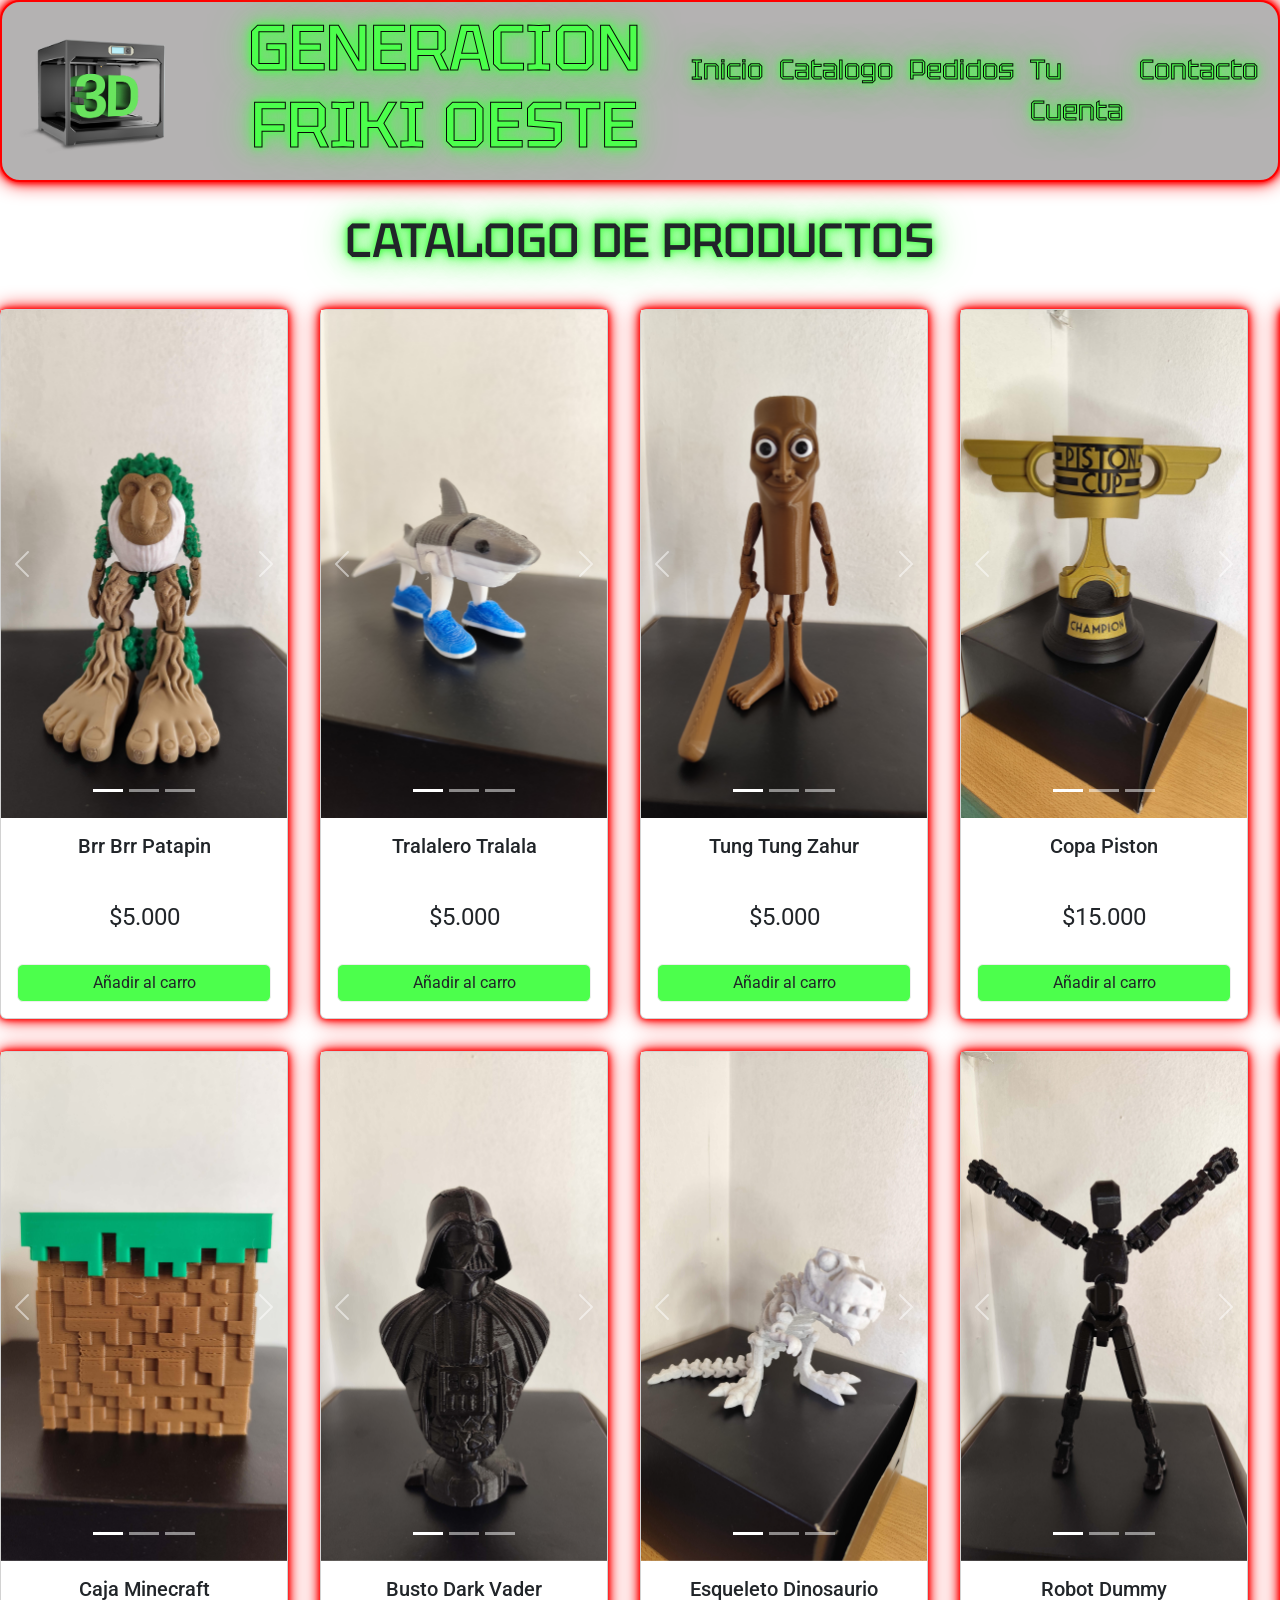
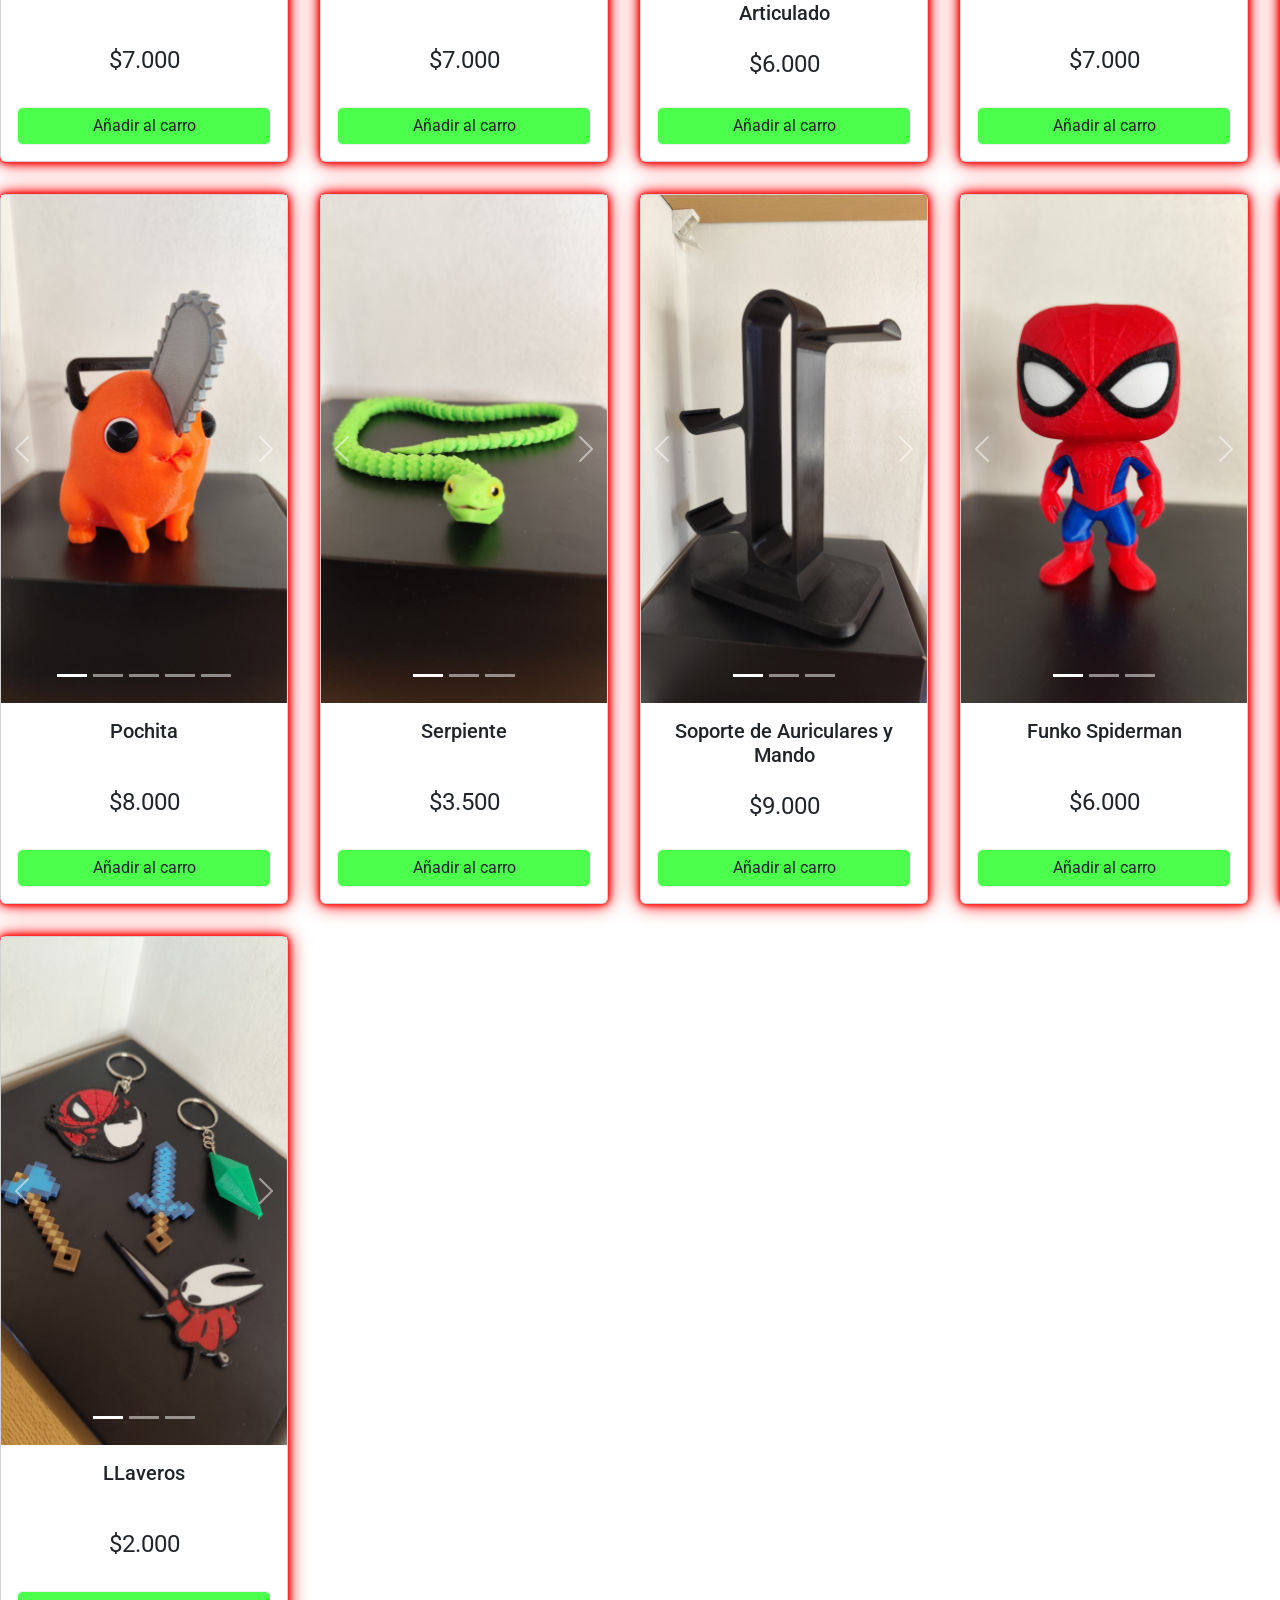
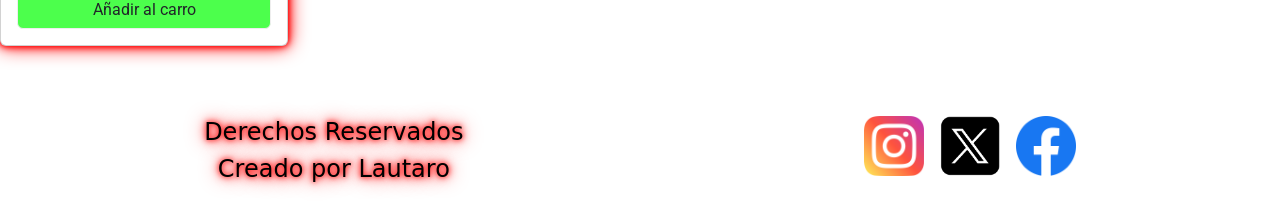
==== pages/catalogo.html @ 93814ff9 "first commit" ====
<!DOCTYPE html>
<html lang="es-ar">

<head>
    <meta charset="UTF-8">
    <meta name="viewport" content="width=device-width, initial-scale=1.0">
    <title>Generacion Friki Oeste - Catalogo</title>
    <link href="https://cdn.jsdelivr.net/npm/bootstrap@5.3.8/dist/css/bootstrap.min.css" rel="stylesheet"
        integrity="sha384-sRIl4kxILFvY47J16cr9ZwB07vP4J8+LH7qKQnuqkuIAvNWLzeN8tE5YBujZqJLB" crossorigin="anonymous">
    <link rel="stylesheet" href="../styles/styles.css">
    <link rel="shortcut icon" href="../assets/imagenes/impresion 3D.png" type="image/x-icon">
<!-- SEO -->
<meta name="description" content="Explorá nuestro catálogo de impresiones 3D. Descubrí productos únicos, diseños personalizados y comprá online con envío rápido.">
<meta name="keywords" content="catálogo impresión 3D, productos 3D en venta, comprar impresiones 3D, tienda impresión 3D, Modelos 3D disponibles">
<meta name="owner" content="Lautaro Vera">
<meta name="author" content="Lautaro Vera">

<!-- OPEN GRAPH -->
<meta property="og:tittle" content="Generacion Friki Oeste - Catalogo">
<meta property="og:url" content="https://lautaroa7x.github.io/Impresiones-3D/">
<meta property="og:image" content="https://raw.githubusercontent.com/LautaroA7X/Impresiones-3D/refs/heads/main/assets/imagenes/impresion%203D.png">
<meta property="og:description" content="Explorá nuestro catálogo de impresiones 3D. Descubrí productos únicos, diseños personalizados y comprá online con envío rápido.">
</head>

<body>
    <header>
        <section>
            <nav class="navbar navbar-expand-lg navbar">
                <div class="container-fluid">
                    <a class="navbar-brand" href="../index.html">
                        <img src="../assets/imagenes/impresion 3D.png" alt="logo de pagina Generacion Friki Oeste" class="logo">
                    </a>
                    <h1>GENERACION FRIKI OESTE</h1>
                    <button class="navbar-toggler" type="button" data-bs-toggle="collapse" data-bs-target="#navbarNav"
                        aria-controls="navbarNav" aria-expanded="false" aria-label="Toggle navigation">
                        <span class="navbar-toggler-icon"></span>
                    </button>
                    <div class="collapse navbar-collapse" id="navbarNav">
                        <ul class="navbar-nav ms-auto">
                            <li class="nav-item">
                                <a class="nav-link" aria-current="page" href="../index.html">Inicio</a>
                            </li>
                            <li class="nav-item">
                                <a class="nav-link" href="../pages/catalogo.html">Catalogo</a>
                            </li>
                            <li class="nav-item">
                                <a class="nav-link" href="../pages/pedidos.html">Pedidos</a>
                            </li>
                            <li class="nav-item">
                                <a class="nav-link" href="../pages/tu_cuenta.html">Tu Cuenta</a>
                            </li>
                            <li class="nav-item">
                                <a class="nav-link" href="../pages/contacto.html">Contacto</a>
                            </li>
                        </ul>
                    </div>
                </div>
            </nav>
        </section>
    </header>

    <main>
        <h2 class="titulo-catalogo">CATALOGO DE PRODUCTOS</h2>
        <section class="catalogo-de-productos">

            <article>
                <div class="card" style="width: 18rem;">
                    <div id="producto-1" class="carousel slide">
                        <div class="carousel-indicators">
                            <button type="button" data-bs-target="#producto-1" data-bs-slide-to="0"
                            class="active" aria-current="true" aria-label="Slide 1"></button>
                            <button type="button" data-bs-target="#producto-1" data-bs-slide-to="1"
                            aria-label="Slide 2"></button>
                            <button type="button" data-bs-target="#producto-1" data-bs-slide-to="2"
                            aria-label="Slide 3"></button>
                        </div>
                        <div class="carousel-inner">
                            <div class="carousel-item active">
                                <img src="../assets/imagenes/Imagenes Catalogo/brr-brr-patapin-1.jpg" class="d-block w-100" alt="imagen de una impresion en 3D de brr brr patapin">
                            </div>
                            <div class="carousel-item">
                                <img src="../assets/imagenes/Imagenes Catalogo/brr-brr-patapin-2.jpg" class="d-block w-100" alt="imagen de una impresion en 3D de brr brr patapin">
                            </div>
                            <div class="carousel-item">
                                <img src="../assets/imagenes/Imagenes Catalogo/brr-brr-patapin-3.jpg" class="d-block w-100" alt="imagen de una impresion en 3D de brr brr patapin">
                            </div>
                        </div>
                        <button class="carousel-control-prev" type="button" data-bs-target="#producto-1"
                        data-bs-slide="prev">
                        <span class="carousel-control-prev-icon" aria-hidden="true"></span>
                        <span class="visually-hidden">Previous</span>
                        </button>
                        <button class="carousel-control-next" type="button" data-bs-target="#producto-1"
                        data-bs-slide="next">
                        <span class="carousel-control-next-icon" aria-hidden="true"></span>
                        <span class="visually-hidden">Next</span>
                        </button>
                    </div>
                    <div class="card-body">
                    <h5 class="card-title">Brr Brr Patapin</h5>
                    <p class="card-text">$5.000</p>
                    <a href="#" class="btn">Añadir al carro</a>
                    </div>
                </div>
            </article>

            <article>
                <div class="card" style="width: 18rem;">
                    <div id="producto-2" class="carousel slide">
                        <div class="carousel-indicators">
                            <button type="button" data-bs-target="#producto-2" data-bs-slide-to="0"
                            class="active" aria-current="true" aria-label="Slide 1"></button>
                            <button type="button" data-bs-target="#producto-2" data-bs-slide-to="1"
                            aria-label="Slide 2"></button>
                            <button type="button" data-bs-target="#producto-2" data-bs-slide-to="2"
                            aria-label="Slide 3"></button>
                        </div>
                        <div class="carousel-inner">
                            <div class="carousel-item active">
                                <img src="../assets/imagenes/Imagenes Catalogo/tralalero-1.jpg" class="d-block w-100" alt="imagen de una impresion en 3D de tralalero tralala">
                            </div>
                            <div class="carousel-item">
                                <img src="../assets/imagenes/Imagenes Catalogo/tralalero-2.jpg" class="d-block w-100" alt="imagen de una impresion en 3D de tralalero tralala">
                            </div>
                            <div class="carousel-item">
                                <img src="../assets/imagenes/Imagenes Catalogo/tralalero-3.jpg" class="d-block w-100" alt="imagen de una impresion en 3D de tralalero tralala">
                            </div>
                        </div>
                        <button class="carousel-control-prev" type="button" data-bs-target="#producto-2"
                        data-bs-slide="prev">
                        <span class="carousel-control-prev-icon" aria-hidden="true"></span>
                        <span class="visually-hidden">Previous</span>
                    </button>
                    <button class="carousel-control-next" type="button" data-bs-target="#producto-2"
                    data-bs-slide="next">
                    <span class="carousel-control-next-icon" aria-hidden="true"></span>
                    <span class="visually-hidden">Next</span>
                </button>
            </div>
            <div class="card-body">
                <h5 class="card-title">Tralalero Tralala</h5>
                <p class="card-text">$5.000</p>
                <a href="#" class="btn">Añadir al carro</a>
                    </div>
                    </div>
            </article>

            <article>
                <div class="card" style="width: 18rem;">
                    <div id="producto-3" class="carousel slide">
                        <div class="carousel-indicators">
                            <button type="button" data-bs-target="#producto-3" data-bs-slide-to="0"
                            class="active" aria-current="true" aria-label="Slide 1"></button>
                            <button type="button" data-bs-target="#producto-3" data-bs-slide-to="1"
                            aria-label="Slide 2"></button>
                            <button type="button" data-bs-target="#producto-3" data-bs-slide-to="2"
                            aria-label="Slide 3"></button>
                        </div>
                        <div class="carousel-inner">
                            <div class="carousel-item active">
                                <img src="../assets/imagenes/Imagenes Catalogo/tung-tung-1.jpg" class="d-block w-100" alt="imagen de una impresion en 3D de Tung Tung Zahur">
                            </div>
                            <div class="carousel-item">
                                <img src="../assets/imagenes/Imagenes Catalogo/tung-tung-2.jpg" class="d-block w-100" alt="imagen de una impresion en 3D de Tung Tung Zahur">
                            </div>
                            <div class="carousel-item">
                                <img src="../assets/imagenes/Imagenes Catalogo/tung-tung-3.jpg" class="d-block w-100" alt="imagen de una impresion en 3D de Tung Tung Zahur">
                            </div>
                        </div>
                        <button class="carousel-control-prev" type="button" data-bs-target="#producto-3"
                            data-bs-slide="prev">
                            <span class="carousel-control-prev-icon" aria-hidden="true"></span>
                            <span class="visually-hidden">Previous</span>
                        </button>
                        <button class="carousel-control-next" type="button" data-bs-target="#producto-3"
                        data-bs-slide="next">
                            <span class="carousel-control-next-icon" aria-hidden="true"></span>
                            <span class="visually-hidden">Next</span>
                        </button>
                    </div>
                        <div class="card-body">
                        <h5 class="card-title">Tung Tung Zahur</h5>
                        <p class="card-text">$5.000</p>
                        <a href="#" class="btn">Añadir al carro</a>
                        </div>
                </div>
            </article>

            <article>
                <div class="card" style="width: 18rem;">
                    <div id="producto-4" class="carousel slide">
                        <div class="carousel-indicators">
                            <button type="button" data-bs-target="#producto-4" data-bs-slide-to="0"
                            class="active" aria-current="true" aria-label="Slide 1"></button>
                            <button type="button" data-bs-target="#producto-4" data-bs-slide-to="1"
                            aria-label="Slide 2"></button>
                            <button type="button" data-bs-target="#producto-4" data-bs-slide-to="2"
                            aria-label="Slide 3"></button>
                        </div>
                        <div class="carousel-inner">
                            <div class="carousel-item active">
                                <img src="../assets/imagenes/Imagenes Catalogo/copa-piston-1.jpg" class="d-block w-100" alt="imagen de una impresion en 3D de copa piston">
                            </div>
                            <div class="carousel-item">
                                <img src="../assets/imagenes/Imagenes Catalogo/copa-piston-2.jpg" class="d-block w-100" alt="imagen de una impresion en 3D de copa piston">
                            </div>
                            <div class="carousel-item">
                                <img src="../assets/imagenes/Imagenes Catalogo/copa-piston-3.jpg" class="d-block w-100" alt="imagen de una impresion en 3D de copa piston">
                            </div>
                        </div>
                        <button class="carousel-control-prev" type="button" data-bs-target="#producto-4"
                        data-bs-slide="prev">
                        <span class="carousel-control-prev-icon" aria-hidden="true"></span>
                        <span class="visually-hidden">Previous</span>
                    </button>
                    <button class="carousel-control-next" type="button" data-bs-target="#producto-4"
                    data-bs-slide="next">
                    <span class="carousel-control-next-icon" aria-hidden="true"></span>
                    <span class="visually-hidden">Next</span>
                </button>
            </div>
            <div class="card-body">
                <h5 class="card-title">Copa Piston</h5>
                <p class="card-text">$15.000</p>
                <a href="#" class="btn">Añadir al carro</a>
            </div>
                </div>
            </article>

            <article>
                <div class="card" style="width: 18rem;">
                    <div id="producto-5" class="carousel slide">
                        <div class="carousel-indicators">
                            <button type="button" data-bs-target="#producto-5" data-bs-slide-to="0"
                            class="active" aria-current="true" aria-label="Slide 1"></button>
                            <button type="button" data-bs-target="#producto-5" data-bs-slide-to="1"
                            aria-label="Slide 2"></button>
                            <button type="button" data-bs-target="#producto-5" data-bs-slide-to="2"
                            aria-label="Slide 3"></button>
                        </div>
                        <div class="carousel-inner">
                            <div class="carousel-item active">
                                <img src="../assets/imagenes/Imagenes Catalogo/creeper-1.jpg" class="d-block w-100" alt="imagen de una impresion en 3D de soporte de auriculares de Creeper">
                            </div>
                            <div class="carousel-item">
                                <img src="../assets/imagenes/Imagenes Catalogo/creeper-2.jpg" class="d-block w-100" alt="imagen de una impresion en 3D de soporte de auriculares de Creeper">
                            </div>
                            <div class="carousel-item">
                                <img src="../assets/imagenes/Imagenes Catalogo/creeper-3.jpg" class="d-block w-100" alt="imagen de una impresion en 3D de soporte de auriculares de Creeper">
                            </div>
                        </div>
                    <button class="carousel-control-prev" type="button" data-bs-target="#producto-5"
                        data-bs-slide="prev">
                        <span class="carousel-control-prev-icon" aria-hidden="true"></span>
                        <span class="visually-hidden">Previous</span>
                    </button>
                    <button class="carousel-control-next" type="button" data-bs-target="#producto-5"
                    data-bs-slide="next">
                        <span class="carousel-control-next-icon" aria-hidden="true"></span>
                        <span class="visually-hidden">Next</span>
                    </button>
                    </div>
                    <div class="card-body">
                        <h5 class="card-title">Soporte Creeper</h5>
                        <p class="card-text">$18.000</p>
                        <a href="#" class="btn">Añadir al carro</a>
                    </div>
                </div>
            </article>

            <article>
                <div class="card" style="width: 18rem;">
                    <div id="producto-6" class="carousel slide">
                        <div class="carousel-indicators">
                            <button type="button" data-bs-target="#producto-6" data-bs-slide-to="0"
                            class="active" aria-current="true" aria-label="Slide 1"></button>
                            <button type="button" data-bs-target="#producto-6" data-bs-slide-to="1"
                            aria-label="Slide 2"></button>
                            <button type="button" data-bs-target="#producto-6" data-bs-slide-to="2"
                            aria-label="Slide 3"></button>
                        </div>
                        <div class="carousel-inner">
                            <div class="carousel-item active">
                                <img src="../assets/imagenes/Imagenes Catalogo/cubo-minecraft-1.jpg" class="d-block w-100" alt="imagen de una impresion en 3D de caja cubo de Minecraft">
                            </div>
                            <div class="carousel-item">
                                <img src="../assets/imagenes/Imagenes Catalogo/cubo-minecraft-2.jpg" class="d-block w-100" alt="imagen de una impresion en 3D de caja cubo de Minecraft">
                            </div>
                            <div class="carousel-item">
                                <img src="../assets/imagenes/Imagenes Catalogo/cubo-minecraft-3.jpg" class="d-block w-100" alt="imagen de una impresion en 3D de caja cubo de Minecraft">
                            </div>
                        </div>
                    <button class="carousel-control-prev" type="button" data-bs-target="#producto-6"
                        data-bs-slide="prev">
                        <span class="carousel-control-prev-icon" aria-hidden="true"></span>
                        <span class="visually-hidden">Previous</span>
                    </button>
                    <button class="carousel-control-next" type="button" data-bs-target="#producto-6"
                    data-bs-slide="next">
                        <span class="carousel-control-next-icon" aria-hidden="true"></span>
                        <span class="visually-hidden">Next</span>
                    </button>
                </div>
                    <div class="card-body">
                        <h5 class="card-title">Caja Minecraft</h5>
                        <p class="card-text">$7.000</p>
                        <a href="#" class="btn">Añadir al carro</a>
                    </div>
                </div>
            </article>

            <article>
                <div class="card" style="width: 18rem;">
                    <div id="producto-7" class="carousel slide">
                        <div class="carousel-indicators">
                            <button type="button" data-bs-target="#producto-7" data-bs-slide-to="0"
                            class="active" aria-current="true" aria-label="Slide 1"></button>
                            <button type="button" data-bs-target="#producto-7" data-bs-slide-to="1"
                            aria-label="Slide 2"></button>
                            <button type="button" data-bs-target="#producto-7" data-bs-slide-to="2"
                            aria-label="Slide 3"></button>
                        </div>
                        <div class="carousel-inner">
                            <div class="carousel-item active">
                                <img src="../assets/imagenes/Imagenes Catalogo/dark-vader-1.jpg" class="d-block w-100" alt="imagen de una impresion en 3D de busto de Dark Vader">
                            </div>
                            <div class="carousel-item">
                                <img src="../assets/imagenes/Imagenes Catalogo/dark-vader-2.jpg" class="d-block w-100" alt="imagen de una impresion en 3D de busto de Dark Vader">
                            </div>
                            <div class="carousel-item">
                                <img src="../assets/imagenes/Imagenes Catalogo/dark-vader-3.jpg" class="d-block w-100" alt="imagen de una impresion en 3D de busto de Dark Vader">
                            </div>
                        </div>
                    <button class="carousel-control-prev" type="button" data-bs-target="#producto-7"
                        data-bs-slide="prev">
                        <span class="carousel-control-prev-icon" aria-hidden="true"></span>
                        <span class="visually-hidden">Previous</span>
                    </button>
                    <button class="carousel-control-next" type="button" data-bs-target="#producto-7"
                    data-bs-slide="next">
                        <span class="carousel-control-next-icon" aria-hidden="true"></span>
                        <span class="visually-hidden">Next</span>
                    </button>
                    </div>
                        <div class="card-body">
                            <h5 class="card-title">Busto Dark Vader</h5>
                            <p class="card-text">$7.000</p>
                            <a href="#" class="btn">Añadir al carro</a>
                        </div>
                </div>
            </article>

            <article>
                <div class="card" style="width: 18rem;">
                    <div id="producto-8" class="carousel slide">
                        <div class="carousel-indicators">
                            <button type="button" data-bs-target="#producto-8" data-bs-slide-to="0"
                            class="active" aria-current="true" aria-label="Slide 1"></button>
                            <button type="button" data-bs-target="#producto-8" data-bs-slide-to="1"
                            aria-label="Slide 2"></button>
                            <button type="button" data-bs-target="#producto-8" data-bs-slide-to="2"
                            aria-label="Slide 3"></button>
                        </div>
                        <div class="carousel-inner">
                            <div class="carousel-item active">
                                <img src="../assets/imagenes/Imagenes Catalogo/dinosaurio-1.jpg" class="d-block w-100" alt="imagen de una impresion en 3D de Esqueleto de Dinosaurio">
                            </div>
                            <div class="carousel-item">
                                <img src="../assets/imagenes/Imagenes Catalogo/dinosaurio-2.jpg" class="d-block w-100" alt="imagen de una impresion en 3D de Esqueleto de Dinosaurio">
                            </div>
                            <div class="carousel-item">
                                <img src="../assets/imagenes/Imagenes Catalogo/dinosaurio-3.jpg" class="d-block w-100" alt="imagen de una impresion en 3D de Esqueleto de Dinosaurio">
                            </div>
                        </div>
                        <button class="carousel-control-prev" type="button" data-bs-target="#producto-8"
                    data-bs-slide="prev">
                        <span class="carousel-control-prev-icon" aria-hidden="true"></span>
                        <span class="visually-hidden">Previous</span>
                        </button>
                        <button class="carousel-control-next" type="button" data-bs-target="#producto-8"
                        data-bs-slide="next">
                            <span class="carousel-control-next-icon" aria-hidden="true"></span>
                            <span class="visually-hidden">Next</span>
                        </button>
                    </div>
                        <div class="card-body">
                            <h5 class="card-title">Esqueleto Dinosaurio Articulado</h5>
                            <p class="card-text">$6.000</p>
                            <a href="#" class="btn">Añadir al carro</a>
                        </div>
                </div>
            </article>

            <article>
                <div class="card" style="width: 18rem;">
                    <div id="producto-9" class="carousel slide">
                        <div class="carousel-indicators">
                            <button type="button" data-bs-target="#producto-9" data-bs-slide-to="0"
                            class="active" aria-current="true" aria-label="Slide 1"></button>
                            <button type="button" data-bs-target="#producto-9" data-bs-slide-to="1"
                            aria-label="Slide 2"></button>
                            <button type="button" data-bs-target="#producto-9" data-bs-slide-to="2"
                            aria-label="Slide 3"></button>
                        </div>
                        <div class="carousel-inner">
                            <div class="carousel-item active">
                                <img src="../assets/imagenes/Imagenes Catalogo/dummy-1.jpg" class="d-block w-100" alt="imagen de una impresion en 3D de brr Jueguete Dummy">
                            </div>
                            <div class="carousel-item">
                                <img src="../assets/imagenes/Imagenes Catalogo/dummy-2.jpg" class="d-block w-100" alt="imagen de una impresion en 3D de brr Jueguete Dummy">
                            </div>
                            <div class="carousel-item">
                                <img src="../assets/imagenes/Imagenes Catalogo/dummy-3.jpg" class="d-block w-100" alt="imagen de una impresion en 3D de brr Robot Dummy">
                            </div>
                        </div>
                        <button class="carousel-control-prev" type="button" data-bs-target="#producto-9"
                        data-bs-slide="prev">
                        <span class="carousel-control-prev-icon" aria-hidden="true"></span>
                        <span class="visually-hidden">Previous</span>
                    </button>
                        <button class="carousel-control-next" type="button" data-bs-target="#producto-9"
                        data-bs-slide="next">
                            <span class="carousel-control-next-icon" aria-hidden="true"></span>
                            <span class="visually-hidden">Next</span>
                        </button>
                    </div>
                        <div class="card-body">
                            <h5 class="card-title">Robot Dummy</h5>
                            <p class="card-text">$7.000</p>
                            <a href="#" class="btn">Añadir al carro</a>
                        </div>
                </div>
            </article>

            <article>
                <div class="card" style="width: 18rem;">
                    <div id="producto-10" class="carousel slide">
                        <div class="carousel-indicators">
                            <button type="button" data-bs-target="#producto-10" data-bs-slide-to="0"
                            class="active" aria-current="true" aria-label="Slide 1"></button>
                            <button type="button" data-bs-target="#producto-10" data-bs-slide-to="1"
                            aria-label="Slide 2"></button>
                            <button type="button" data-bs-target="#producto-10" data-bs-slide-to="2"
                            aria-label="Slide 3"></button>
                        </div>
                        <div class="carousel-inner">
                            <div class="carousel-item active">
                                <img src="../assets/imagenes/Imagenes Catalogo/hornet-1.jpg" class="d-block w-100" alt="imagen de una impresion en 3D de Soporte de Hornet">
                            </div>
                            <div class="carousel-item">
                                <img src="../assets/imagenes/Imagenes Catalogo/hornet-2.jpg" class="d-block w-100" alt="imagen de una impresion en 3D de Soporte de Hornet">
                            </div>
                            <div class="carousel-item">
                                <img src="../assets/imagenes/Imagenes Catalogo/hornet-3.jpg" class="d-block w-100" alt="imagen de una impresion en 3D de Soporte de Hornet">
                            </div>
                        </div>
                        <button class="carousel-control-prev" type="button" data-bs-target="#producto-10"
                        data-bs-slide="prev">
                        <span class="carousel-control-prev-icon" aria-hidden="true"></span>
                        <span class="visually-hidden">Previous</span>
                        </button>
                        <button class="carousel-control-next" type="button" data-bs-target="#producto-10"
                        data-bs-slide="next">
                            <span class="carousel-control-next-icon" aria-hidden="true"></span>
                            <span class="visually-hidden">Next</span>
                        </button>
                    </div>
                        <div class="card-body">
                            <h5 class="card-title">Soporte de mando Hornet</h5>
                            <p class="card-text">$6.500</p>
                            <a href="#" class="btn">Añadir al carro</a>
                        </div>
                    </div>
            </article>

            <article>
                <div class="card" style="width: 18rem;">
                    <div id="producto-11" class="carousel slide">
                        <div class="carousel-indicators">
                            <button type="button" data-bs-target="#producto-11" data-bs-slide-to="0"
                            class="active" aria-current="true" aria-label="Slide 1"></button>
                            <button type="button" data-bs-target="#producto-11" data-bs-slide-to="1"
                            aria-label="Slide 2"></button>
                            <button type="button" data-bs-target="#producto-11" data-bs-slide-to="2"
                            aria-label="Slide 3"></button>
                            <button type="button" data-bs-target="#producto-11" data-bs-slide-to="3"
                            aria-label="Slide 4"></button>
                            <button type="button" data-bs-target="#producto-11" data-bs-slide-to="4"
                            aria-label="Slide 5"></button>
                        </div>
                        <div class="carousel-inner">
                            <div class="carousel-item active">
                                <img src="../assets/imagenes/Imagenes Catalogo/pochita-1.jpg" class="d-block w-100" alt="imagen de una impresion en 3D de Pochita">
                            </div>
                            <div class="carousel-item">
                                <img src="../assets/imagenes/Imagenes Catalogo/pochita-2.jpg" class="d-block w-100" alt="imagen de una impresion en 3D de Pochita">
                            </div>
                            <div class="carousel-item">
                                <img src="../assets/imagenes/Imagenes Catalogo/pochita-3.jpg" class="d-block w-100" alt="imagen de una impresion en 3D de Pochita">
                            </div>
                            <div class="carousel-item">
                                <img src="../assets/imagenes/Imagenes Catalogo/pochita-4.jpg" class="d-block w-100" alt="imagen de una impresion en 3D de Pochita">
                            </div>
                            <div class="carousel-item">
                                <img src="../assets/imagenes/Imagenes Catalogo/pochita-5.jpg" class="d-block w-100" alt="imagen de una impresion en 3D de Pochita">
                            </div>
                        </div>
                        <button class="carousel-control-prev" type="button" data-bs-target="#producto-11"
                        data-bs-slide="prev">
                        <span class="carousel-control-prev-icon" aria-hidden="true"></span>
                        <span class="visually-hidden">Previous</span>
                        </button>
                        <button class="carousel-control-next" type="button" data-bs-target="#producto-11"
                        data-bs-slide="next">
                            <span class="carousel-control-next-icon" aria-hidden="true"></span>
                            <span class="visually-hidden">Next</span>
                        </button>
                    </div>
                <div class="card-body">
                            <h5 class="card-title">Pochita</h5>
                            <p class="card-text">$8.000</p>
                            <a href="#" class="btn">Añadir al carro</a>
                </div>
                </div>
            </article>

            <article>
                <div class="card" style="width: 18rem;">
                    <div id="producto-12" class="carousel slide">
                        <div class="carousel-indicators">
                            <button type="button" data-bs-target="#producto-12" data-bs-slide-to="0"
                            class="active" aria-current="true" aria-label="Slide 1"></button>
                            <button type="button" data-bs-target="#producto-12" data-bs-slide-to="1"
                            aria-label="Slide 2"></button>
                            <button type="button" data-bs-target="#producto-12" data-bs-slide-to="2"
                            aria-label="Slide 3"></button>
                        </div>
                        <div class="carousel-inner">
                            <div class="carousel-item active">
                                <img src="../assets/imagenes/Imagenes Catalogo/serpiente-1.jpg" class="d-block w-100" alt="imagen de una impresion en 3D de Serpiente">
                            </div>
                            <div class="carousel-item">
                                <img src="../assets/imagenes/Imagenes Catalogo/serpiente-2.jpg" class="d-block w-100" alt="imagen de una impresion en 3D de Serpiente">
                            </div>
                            <div class="carousel-item">
                                <img src="../assets/imagenes/Imagenes Catalogo/serpiente-3.jpg" class="d-block w-100" alt="imagen de una impresion en 3D de Serpiente">
                            </div>
                        </div>
                        <button class="carousel-control-prev" type="button" data-bs-target="#producto-12"
                        data-bs-slide="prev">
                        <span class="carousel-control-prev-icon" aria-hidden="true"></span>
                        <span class="visually-hidden">Previous</span>
                        </button>
                        <button class="carousel-control-next" type="button" data-bs-target="#producto-12"
                        data-bs-slide="next">
                            <span class="carousel-control-next-icon" aria-hidden="true"></span>
                            <span class="visually-hidden">Next</span>
                        </button>
                    </div>
                        <div class="card-body">
                            <h5 class="card-title">Serpiente</h5>
                            <p class="card-text">$3.500</p>
                            <a href="#" class="btn">Añadir al carro</a>
                        </div>
                </div>
            </article>

            <article>
                <div class="card" style="width: 18rem;">
                    <div id="producto-13" class="carousel slide">
                        <div class="carousel-indicators">
                            <button type="button" data-bs-target="#producto-13" data-bs-slide-to="0"
                            class="active" aria-current="true" aria-label="Slide 1"></button>
                            <button type="button" data-bs-target="#producto-13" data-bs-slide-to="1"
                            aria-label="Slide 2"></button>
                            <button type="button" data-bs-target="#producto-13" data-bs-slide-to="2"
                            aria-label="Slide 3"></button>
                        </div>
                        <div class="carousel-inner">
                            <div class="carousel-item active">
                                <img src="../assets/imagenes/Imagenes Catalogo/soporte-1.jpg" class="d-block w-100" alt="imagen de una impresion en 3D de Soporte de Auriculares">
                            </div>
                            <div class="carousel-item">
                                <img src="../assets/imagenes/Imagenes Catalogo/soporte-2.jpg" class="d-block w-100" alt="imagen de una impresion en 3D de Soporte de Auriculares">
                            </div>
                            <div class="carousel-item">
                                <img src="../assets/imagenes/Imagenes Catalogo/soporte-3.jpg" class="d-block w-100" alt="imagen de una impresion en 3D de Soporte de Auriculares">
                            </div>
                        </div>
                        <button class="carousel-control-prev" type="button" data-bs-target="#producto-13"
                        data-bs-slide="prev">
                        <span class="carousel-control-prev-icon" aria-hidden="true"></span>
                        <span class="visually-hidden">Previous</span>
                        </button>
                        <button class="carousel-control-next" type="button" data-bs-target="#producto-13"
                        data-bs-slide="next">
                            <span class="carousel-control-next-icon" aria-hidden="true"></span>
                            <span class="visually-hidden">Next</span>
                        </button>
                    </div>
                        <div class="card-body">
                            <h5 class="card-title">Soporte de Auriculares y Mando</h5>
                            <p class="card-text">$9.000</p>
                            <a href="#" class="btn">Añadir al carro</a>
                        </div>
        </div>
            </article>

            <article>
                <div class="card" style="width: 18rem;">
                    <div id="producto-14" class="carousel slide">
                        <div class="carousel-indicators">
                            <button type="button" data-bs-target="#producto-14" data-bs-slide-to="0"
                            class="active" aria-current="true" aria-label="Slide 1"></button>
                            <button type="button" data-bs-target="#producto-14" data-bs-slide-to="1"
                            aria-label="Slide 2"></button>
                            <button type="button" data-bs-target="#producto-14" data-bs-slide-to="2"
                            aria-label="Slide 3"></button>
                        </div>
                        <div class="carousel-inner">
                            <div class="carousel-item active">
                                <img src="../assets/imagenes/Imagenes Catalogo/spiderman-1.jpg" class="d-block w-100" alt="imagen de una impresion en 3D de Spiderman">
                            </div>
                            <div class="carousel-item">
                                <img src="../assets/imagenes/Imagenes Catalogo/spiderman-2.jpg" class="d-block w-100" alt="imagen de una impresion en 3D de Spiderman">
                            </div>
                            <div class="carousel-item">
                                <img src="../assets/imagenes/Imagenes Catalogo/spiderman-3.jpg" class="d-block w-100" alt="imagen de una impresion en 3D de Spiderman">
                            </div>
                        </div>
                        <button class="carousel-control-prev" type="button" data-bs-target="#producto-14"
                        data-bs-slide="prev">
                        <span class="carousel-control-prev-icon" aria-hidden="true"></span>
                        <span class="visually-hidden">Previous</span>
                        </button>
                        <button class="carousel-control-next" type="button" data-bs-target="#producto-14"
                    data-bs-slide="next">
                            <span class="carousel-control-next-icon" aria-hidden="true"></span>
                            <span class="visually-hidden">Next</span>
                        </button>
                    </div>
            <div class="card-body">
                            <h5 class="card-title">Funko Spiderman</h5>
                            <p class="card-text">$6.000</p>
                            <a href="#" class="btn">Añadir al carro</a>
                    </div>
                </div>
            </article>

            <article>
                <div class="card" style="width: 18rem;">
                    <div id="producto-15" class="carousel slide">
                        <div class="carousel-indicators">
                            <button type="button" data-bs-target="#producto-15" data-bs-slide-to="0"
                            class="active" aria-current="true" aria-label="Slide 1"></button>
                            <button type="button" data-bs-target="#producto-15" data-bs-slide-to="1"
                            aria-label="Slide 2"></button>
                            <button type="button" data-bs-target="#producto-15" data-bs-slide-to="2"
                            aria-label="Slide 3"></button>
                        </div>
                        <div class="carousel-inner">
                            <div class="carousel-item active">
                                <img src="../assets/imagenes/Imagenes Catalogo/venom-1.jpg" class="d-block w-100" alt="imagen de una impresion en 3D de Venom">
                            </div>
                            <div class="carousel-item">
                                <img src="../assets/imagenes/Imagenes Catalogo/venom-2.jpg" class="d-block w-100" alt="imagen de una impresion en 3D de Venom">
                            </div>
                            <div class="carousel-item">
                                <img src="../assets/imagenes/Imagenes Catalogo/venom-3.jpg" class="d-block w-100" alt="imagen de una impresion en 3D de Venom">
                            </div>
                        </div>
                        <button class="carousel-control-prev" type="button" data-bs-target="#producto-15"
                        data-bs-slide="prev">
                        <span class="carousel-control-prev-icon" aria-hidden="true"></span>
                        <span class="visually-hidden">Previous</span>
                        </button>
                        <button class="carousel-control-next" type="button" data-bs-target="#producto-15"
                        data-bs-slide="next">
                            <span class="carousel-control-next-icon" aria-hidden="true"></span>
                            <span class="visually-hidden">Next</span>
                        </button>
                    </div>
                        <div class="card-body">
                            <h5 class="card-title">Funko Venom</h5>
                            <p class="card-text">$6.000</p>
                            <a href="#" class="btn">Añadir al carro</a>
                        </div>
                </div>
            </article>

            <article>
                <div class="card" style="width: 18rem;">
                    <div id="producto-16" class="carousel slide">
                        <div class="carousel-indicators">
                            <button type="button" data-bs-target="#producto-16" data-bs-slide-to="0"
                            class="active" aria-current="true" aria-label="Slide 1"></button>
                            <button type="button" data-bs-target="#producto-16" data-bs-slide-to="1"
                            aria-label="Slide 2"></button>
                            <button type="button" data-bs-target="#producto-16" data-bs-slide-to="2"
                            aria-label="Slide 3"></button>
                        </div>
                        <div class="carousel-inner">
                            <div class="carousel-item active">
                                <img src="../assets/imagenes/Imagenes Catalogo/llaveros.jpg" class="d-block w-100" alt="imagen de impresiones en 3D de llaveros varios">
                            </div>
                            <div class="carousel-item">
                                <img src="../assets/imagenes/Imagenes Catalogo/llaveros.jpg" class="d-block w-100" alt="imagen de impresiones en 3D de llaveros varios">
                            </div>
                            <div class="carousel-item">
                                <img src="../assets/imagenes/Imagenes Catalogo/llaveros.jpg" class="d-block w-100" alt="imagen de impresiones en 3D de llaveros varios">
                            </div>
                        </div>
                        <button class="carousel-control-prev" type="button" data-bs-target="#producto-16"
                        data-bs-slide="prev">
                        <span class="carousel-control-prev-icon" aria-hidden="true"></span>
                        <span class="visually-hidden">Previous</span>
                        </button>
                        <button class="carousel-control-next" type="button" data-bs-target="#producto-16"
                        data-bs-slide="next">
                            <span class="carousel-control-next-icon" aria-hidden="true"></span>
                            <span class="visually-hidden">Next</span>
                        </button>
                    </div>
                        <div class="card-body">
                            <h5 class="card-title">LLaveros</h5>
                            <p class="card-text">$2.000</p>
                            <a href="#" class="btn">Añadir al carro</a>
                        </div>
        </div>
            </article>
    
    </section>
    
</main>

    <footer>
        <section class="derechos-de-autor">
            <h4>Derechos Reservados</h4>
            <h4>Creado por Lautaro</h4>
        </section>
        <section>
            <ul class="redes-sociales">
                <li>
                    <a href="https://www.instagram.com" target="_blank">
                        <img src="../assets/logos/instagram.png" alt="Logo de Instagram" class="logo_red_social">
                    </a>
                </li>

                <li>
                    <a href="https://x.com/?lang=es" target="_blank">
                        <img src="../assets/logos/x.png" alt="Logo de X" class="logo_red_social">
                    </a>
                </li>

                <li>
                    <a href="https://www.facebook.com/?locale=es_LA" target="_blank">
                        <img src="../assets/logos/facebook.png" alt="Logo de Facebook" class="logo_red_social">
                    </a>
                </li>
            </ul>
        </section>
    </footer>
    <script src="https://cdn.jsdelivr.net/npm/bootstrap@5.3.8/dist/js/bootstrap.bundle.min.js"
        integrity="sha384-FKyoEForCGlyvwx9Hj09JcYn3nv7wiPVlz7YYwJrWVcXK/BmnVDxM+D2scQbITxI"
        crossorigin="anonymous"></script>
</body>

</html>
---- styles/styles.css ----
@import url("https://fonts.googleapis.com/css2?family=Tektur:wght@400..900&display=swap");
@import url("https://fonts.googleapis.com/css2?family=Roboto:ital,wght@0,100..900;1,100..900&family=Tektur:wght@400..900&display=swap");
body {
  background-color: white;
  background-repeat: no-repeat;
  background-position: center;
  background-size: cover;
  background-attachment: fixed;
}

.navbar {
  background-color: #b4b2b2;
  border-radius: 20px;
  justify-content: end;
  border: 2px solid #ff0000;
  box-shadow: 0 0 5px #ff0000, 0 0 10px #ff0000, 0 0 20px #ff0000;
}

.nav-link {
  font-family: tektur;
  font-size: 1.7rem;
  color: #4cff4c;
  text-shadow: 0 0 5px #4cff4c, 0 0 10px #4cff4c, 0 0 20px #4cff4c, 0 0 40px #4cff4c;
  -webkit-text-stroke: 1px #0a0a0a;
}

h1 {
  text-align: center;
  font-family: tektur;
  font-size: 4rem;
  color: #4cff4c;
  text-shadow: 0 0 5px #4cff4c, 0 0 10px #4cff4c, 0 0 20px #4cff4c, 0 0 40px #4cff4c;
  -webkit-text-stroke: 1px #0a0a0a;
}
@media (min-width: 480px) and (max-width: 960px) {
  h1 {
    font-size: 4rem;
  }
}
@media (min-width: 300px) and (max-width: 479px) {
  h1 {
    display: none;
  }
}

.logo {
  height: auto;
  width: 175px;
}

footer {
  position: relative;
  padding: 20px;
  display: flex;
  justify-content: space-around;
  align-items: end;
}
footer .derechos-de-autor {
  display: flex;
  flex-direction: column;
  align-items: center;
  color: #000000;
  text-shadow: 0 0 5px #ff0000, 0 0 10px #ff0000, 0 0 20px #ff0000;
  font-size: 30px;
}
footer .redes-sociales {
  display: flex;
  flex-direction: row;
  gap: 16px;
  list-style: none;
}
footer .logo_red_social {
  height: auto;
  width: 60px;
  margin-top: 50px;
}
@media (min-width: 480px) and (max-width: 960px) {
  footer {
    justify-content: space-around;
    align-items: center;
    justify-content: center;
    gap: 2rem;
  }
  footer .derechos-de-autor {
    margin-top: 50px;
    margin-bottom: 0px;
  }
  footer .redes-sociales {
    margin-top: 50px;
    margin-bottom: 50px;
  }
}
@media (min-width: 300px) and (max-width: 479px) {
  footer {
    flex-direction: column;
    justify-content: center;
    align-items: center;
    text-align: center;
    gap: 1rem;
  }
  footer .redes-sociales {
    order: 1;
    margin-bottom: 0;
    justify-content: center;
    padding-left: 0;
  }
  footer .derechos-de-autor {
    order: 2;
    margin-top: 0;
    align-items: center;
  }
}

main {
  display: flex;
  justify-content: center;
  flex-direction: column;
}
main .info {
  display: flex;
  justify-content: center;
  padding: 1rem;
}
main .info p {
  text-align: center;
  color: #000000;
  font-family: roboto;
  font-size: 30px;
  text-shadow: 0 0 5px #ff0000, 0 0 10px #ff0000, 0 0 20px #ff0000;
  margin-top: 50px;
  white-space: pre-line;
}
@media (min-width: 480px) and (max-width: 960px) {
  main .info p {
    text-align: center;
  }
}
@media (min-width: 300px) and (max-width: 479px) {
  main .info p {
    text-align: center;
  }
}
main .titulo-imagenes-ilustrativas {
  display: flex;
  justify-content: center;
  font-family: tektur;
  font-size: 50px;
  text-shadow: 0 0 5px #4cff4c, 0 0 10px #4cff4c, 0 0 20px #4cff4c, 0 0 40px #4cff4c;
  -webkit-text-stroke: 1px #0a0a0a;
  margin-top: 40px;
  margin-bottom: 40px;
}
@media (min-width: 300px) and (max-width: 479px) {
  main .titulo-imagenes-ilustrativas {
    text-align: center;
  }
}
main .imagenes-ilustrativas {
  display: flex;
  flex-flow: row wrap;
  gap: 2rem;
  justify-content: center;
}
main .imagenes-ilustrativas .imagen_ilustrativa {
  height: auto;
  width: 300px;
  box-shadow: 0 0 5px #ff0000, 0 0 10px #ff0000, 0 0 20px #ff0000;
  transition: 2s all;
}
main .imagenes-ilustrativas .imagen_ilustrativa:hover {
  scale: 1.25;
}
@media (min-width: 300px) and (max-width: 479px) {
  main .imagenes-ilustrativas .imagen_ilustrativa {
    height: auto;
    width: 150px;
  }
}

.titulo-catalogo {
  display: flex;
  justify-content: center;
  font-size: 3rem;
  font-family: tektur;
  text-shadow: 0 0 5px #4cff4c, 0 0 10px #4cff4c, 0 0 20px #4cff4c, 0 0 40px #4cff4c;
  margin-top: 30px;
  margin-bottom: 40px;
}

.catalogo-de-productos {
  display: grid;
  grid-template-columns: repeat(5, 1fr);
  gap: 32px;
  justify-items: center;
}
.catalogo-de-productos .card {
  box-shadow: 0 0 5px #ff0000, 0 0 10px #ff0000, 0 0 20px #ff0000;
}
.catalogo-de-productos .card .card-body {
  height: 200px;
  text-align: center;
  display: flex;
  flex-direction: column;
  font-family: roboto;
}
.catalogo-de-productos .card .btn {
  margin-top: auto;
  background-color: #4cff4c;
  border: 1px;
  border-style: groove;
}
.catalogo-de-productos .card .card-title {
  min-height: 40px;
}
.catalogo-de-productos .card .card-text {
  min-height: 24px;
  gap: 10px;
  margin-top: auto;
  margin-bottom: 12px;
  text-shadow: none;
  font-size: 1.5rem;
}

@media (min-width: 300px) and (max-width: 479px) {
  h2 {
    text-align: center;
  }
  .catalogo-de-productos {
    display: grid;
    grid-template-columns: repeat(1, 1fr);
    gap: 32px;
    justify-items: center;
  }
  .card-text {
    font-size: 1.5rem;
  }
}
@media (min-width: 480px) and (max-width: 960px) {
  .catalogo-de-productos {
    display: grid;
    grid-template-columns: repeat(2, 1fr);
    gap: 32px;
    justify-items: center;
  }
  .card-text {
    font-size: 1.5rem;
  }
}
.titulo-pedidos {
  display: flex;
  justify-content: center;
  font-size: 3rem;
  font-family: tektur;
  text-shadow: 0 0 5px #4cff4c, 0 0 10px #4cff4c, 0 0 20px #4cff4c, 0 0 40px #4cff4c;
  margin-top: 30px;
  margin-bottom: 10px;
}

.text-ideas {
  text-align: center;
  color: #000000;
  font-family: roboto;
  font-size: 30px;
  text-shadow: 0 0 5px #ff0000, 0 0 10px #ff0000, 0 0 20px #ff0000;
}

.ideas {
  display: flex;
  font-family: tektur;
  text-shadow: 0 0 5px #4cff4c, 0 0 10px #4cff4c, 0 0 20px #4cff4c, 0 0 40px #4cff4c;
  flex-direction: column;
  align-items: center;
  text-align: center;
  gap: 1rem;
}
.ideas label {
  font-family: roboto;
  font-size: 2rem;
}
.ideas input {
  width: 30%;
  text-align: center;
}
.ideas textarea {
  height: 100px;
  width: 1000px;
  text-align: center;
}
.ideas .boton-archivo {
  padding: 10px 20px;
  background-color: #4cff4c;
  cursor: pointer;
  border-color: black;
  border-style: groove;
  border-radius: 8px;
}
.ideas button[type=submit] {
  background-color: #4cff4c;
  font-size: 30px;
  padding: 10px 25px;
  border-color: black;
  border-style: groove;
  border-radius: 8px;
  cursor: pointer;
  transition: 0.3s;
}

@media (min-width: 480px) and (max-width: 960px) {
  .titulo-pedidos {
    text-align: center;
  }
  .ideas input {
    width: 600px;
    text-align: center;
    font-size: 1.75rem;
  }
  .ideas textarea {
    height: 250px;
    width: 600px;
    text-align: center;
    font-size: 1.75rem;
  }
}
@media (min-width: 300px) and (max-width: 479px) {
  .titulo-pedidos {
    text-align: center;
  }
  .ideas input {
    width: 400px;
    text-align: center;
    font-size: 1.25rem;
  }
  .ideas textarea {
    height: 250px;
    width: 400px;
    text-align: center;
    font-size: 1.25rem;
  }
}
.titulo-contacto {
  display: flex;
  justify-content: center;
  font-size: 48px;
  font-family: tektur;
  text-shadow: 0 0 5px #4cff4c, 0 0 10px #4cff4c, 0 0 20px #4cff4c, 0 0 40px #4cff4c;
  margin-top: 30px;
  margin-bottom: 10px;
}

.text-contacto {
  text-align: center;
  color: #000000;
  font-family: roboto;
  font-size: 30px;
  text-shadow: 0 0 5px #ff0000, 0 0 10px #ff0000, 0 0 20px #ff0000;
}

.contenedor-contacto {
  display: flex;
  justify-content: center;
  align-items: flex-start;
  gap: 400px;
  width: 100%;
}
.contenedor-contacto .informacion-contacto {
  display: flex;
  flex-direction: column;
  font-size: 24px;
  gap: 16px;
  margin-left: 32px;
  width: 400px;
}
.contenedor-contacto .informacion-contacto h2 {
  font-family: tektur;
  text-shadow: 0 0 5px #4cff4c, 0 0 10px #4cff4c, 0 0 20px #4cff4c, 0 0 40px #4cff4c;
  text-align: center;
}
.contenedor-contacto .informacion-contacto input {
  width: 100%;
}
.contenedor-contacto .informacion-contacto textarea {
  width: 100%;
  height: 120%;
}
.contenedor-contacto .informacion-contacto label {
  font-family: tektur;
}
.contenedor-contacto .informacion-contacto [type=submit] {
  background-color: #4cff4c;
  font-size: 30px;
  padding: 10px 25px;
  border-color: black;
  border-style: groove;
  border-radius: 8px;
  cursor: pointer;
  transition: 0.3s;
}
.contenedor-contacto .informacion-contacto [type=reset] {
  background-color: #4cff4c;
  font-size: 30px;
  padding: 10px 25px;
  border-color: black;
  border-style: groove;
  border-radius: 8px;
  cursor: pointer;
  transition: 0.3s;
}

.mapa {
  margin-right: 32px;
  font-family: tektur;
  text-shadow: 0 0 5px #4cff4c, 0 0 10px #4cff4c, 0 0 20px #4cff4c, 0 0 40px #4cff4c;
  text-align: center;
}
.mapa iframe {
  width: 600px;
  height: 450px;
}
.mapa .horarios-contacto {
  margin-top: 16px;
}
.mapa h3 {
  margin-bottom: 8px;
}
.mapa p {
  margin: 0;
  text-align: center;
  font-size: 30px;
  white-space: pre-line;
  text-shadow: 0 0 5px #ff0000, 0 0 10px #ff0000, 0 0 20px #ff0000;
}

@media (min-width: 480px) and (max-width: 960px) {
  .contenedor-contacto {
    flex-direction: column;
    align-items: center;
    gap: 48px;
  }
  .contenedor-contacto .informacion-contacto {
    align-items: center;
  }
  .contenedor-contacto .informacion-contacto input {
    width: 600px;
    font-size: 1.75rem;
    text-align: center;
  }
  .contenedor-contacto .informacion-contacto textarea {
    text-align: center;
    width: 600px;
    height: 400px;
    font-size: 1.75rem;
  }
  .contenedor-contacto .mapa {
    display: flex;
    flex-direction: column;
    align-items: center;
    text-align: center;
    margin-right: 0;
  }
  .contenedor-contacto .mapa iframe {
    width: 400px;
    height: 400px;
    display: block;
    margin: 0 auto;
  }
}
@media (min-width: 300px) and (max-width: 479px) {
  .contenedor-contacto {
    flex-direction: column;
    align-items: center;
    gap: 32px;
  }
  .contenedor-contacto .informacion-contacto {
    margin-left: 0;
  }
  .contenedor-contacto .informacion-contacto input {
    width: 100%;
    font-size: 1.25rem;
  }
  .contenedor-contacto .informacion-contacto textarea {
    width: 100%;
    height: 400px;
    font-size: 1.25rem;
  }
  .contenedor-contacto .horarios-contacto p {
    text-align: center;
    font-size: 25px;
  }
  .mapa {
    display: flex;
    flex-direction: column;
    align-items: center;
    text-align: center;
    margin-right: 0;
  }
  .mapa iframe {
    width: 300px;
    height: 300px;
  }
  .horarios-contacto {
    text-align: center;
  }
}
.titulo-datos-de-cuenta {
  display: flex;
  justify-content: center;
  font-size: 3rem;
  font-family: tektur;
  text-shadow: 0 0 5px #4cff4c, 0 0 10px #4cff4c, 0 0 20px #4cff4c, 0 0 40px #4cff4c;
  margin-top: 30px;
  margin-bottom: 50px;
}

.tu-cuenta {
  display: grid;
  grid-template-columns: repeat(3, 1fr);
  gap: 1rem;
  justify-items: center;
}
.tu-cuenta h2 {
  font-family: tektur;
  text-shadow: 0 0 5px #4cff4c, 0 0 10px #4cff4c, 0 0 20px #4cff4c, 0 0 40px #4cff4c;
  font-size: 2.5rem;
}
.tu-cuenta .datos-personales {
  display: flex;
  flex-direction: column;
  align-items: center;
  font-size: 1.5rem;
}
.tu-cuenta .datos-domicilio {
  display: flex;
  flex-direction: column;
  align-items: center;
  font-size: 1.5rem;
}
.tu-cuenta .datos-persona-autorizada {
  display: flex;
  flex-direction: column;
  align-items: center;
  font-size: 1.5rem;
}

.tu-cuenta label {
  font-family: tektur;
}

.tu-cuenta button {
  grid-column: 1/4;
  justify-self: center;
  margin-top: 20px;
  background-color: #4cff4c;
  font-size: 30px;
  padding: 10px 25px;
  border-color: black;
  border-style: groove;
  border-radius: 8px;
  cursor: pointer;
  transition: 0.3s;
}

@media (min-width: 480px) and (max-width: 960px) {
  .tu-cuenta {
    display: grid;
    grid-template-columns: repeat(1, 1fr);
    gap: 48px;
  }
  .datos-personales input {
    width: 600px;
    font-size: 1.75rem;
  }
  .datos-domicilio input {
    width: 600px;
    font-size: 1.75rem;
  }
  .datos-persona-autorizada input {
    width: 600px;
    font-size: 1.75rem;
  }
  .tu-cuenta button {
    grid-column: 1/-1;
  }
  .datos-persona-autorizada {
    grid-column: 1/-1;
  }
}
@media (min-width: 300px) and (max-width: 479px) {
  .tu-cuenta {
    display: grid;
    grid-template-columns: repeat(1, 1fr);
    gap: 48px;
  }
  .tu-cuenta .datos-personales input {
    width: 400px;
    font-size: 1.25rem;
  }
  .tu-cuenta .datos-domicilio input {
    width: 400px;
    font-size: 1.25rem;
  }
  .tu-cuenta .datos-persona-autorizada input {
    width: 400px;
    font-size: 1.25rem;
  }
  .tu-cuenta button {
    grid-column: 1/-1;
  }
  .datos-persona-autorizada {
    grid-column: 1/-1;
  }
}
* {
  margin: 0;
  padding: 0;
  box-sizing: border-box;
}

/*# sourceMappingURL=styles.css.map */
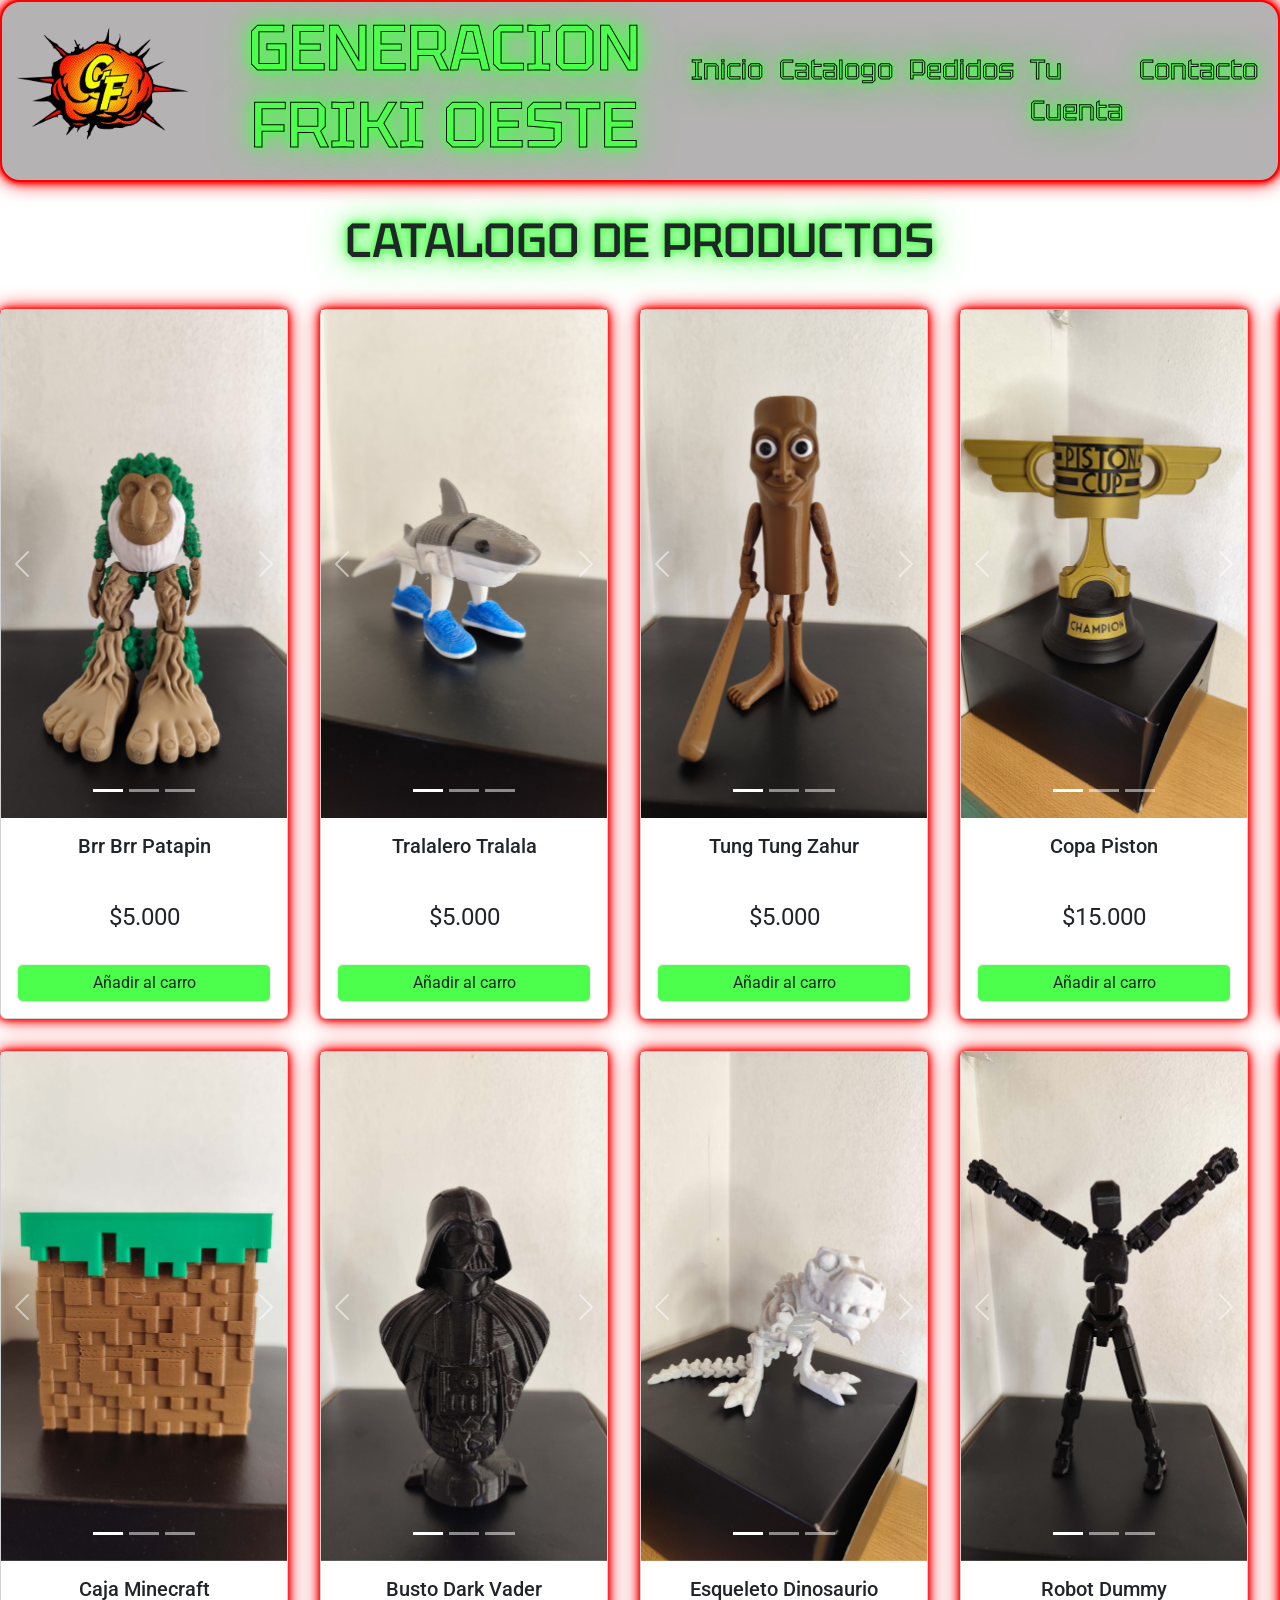
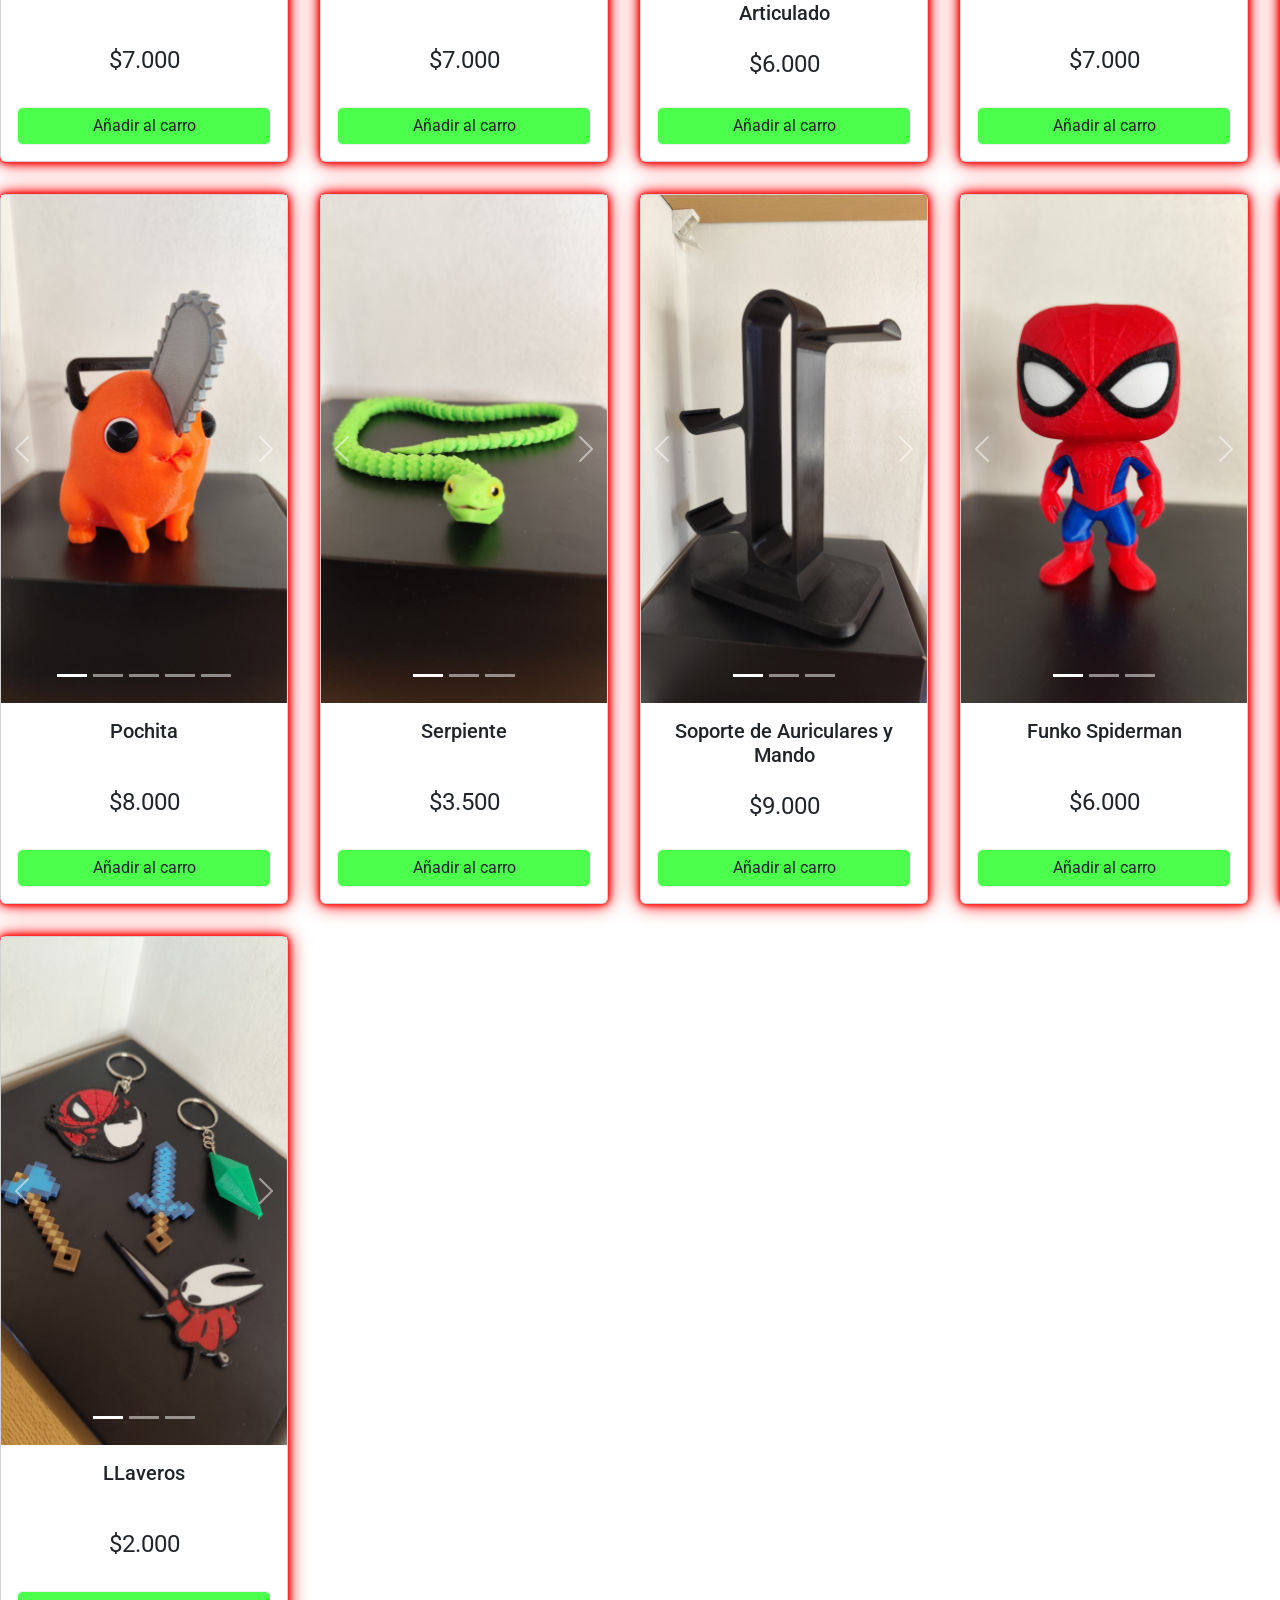
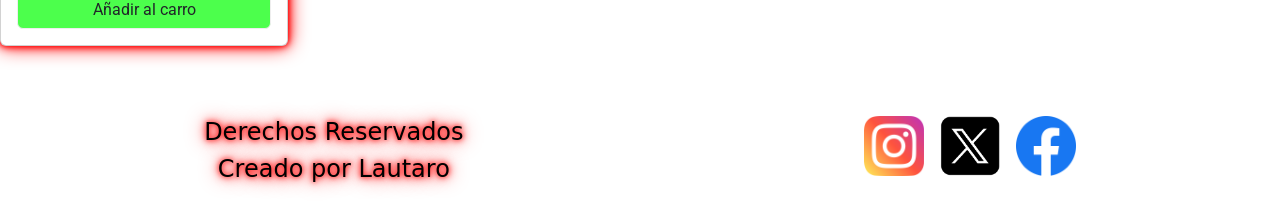
==== commit 76139fdd: "se cambio el logo" ====
--- a/pages/catalogo.html
+++ b/pages/catalogo.html
@@ -8,7 +8,7 @@
     <link href="https://cdn.jsdelivr.net/npm/bootstrap@5.3.8/dist/css/bootstrap.min.css" rel="stylesheet"
         integrity="sha384-sRIl4kxILFvY47J16cr9ZwB07vP4J8+LH7qKQnuqkuIAvNWLzeN8tE5YBujZqJLB" crossorigin="anonymous">
     <link rel="stylesheet" href="../styles/styles.css">
-    <link rel="shortcut icon" href="../assets/imagenes/impresion 3D.png" type="image/x-icon">
+    <link rel="shortcut icon" href="../assets/imagenes/Logo Generacion Friki.png" type="image/x-icon">
 <!-- SEO -->
 <meta name="description" content="Explorá nuestro catálogo de impresiones 3D. Descubrí productos únicos, diseños personalizados y comprá online con envío rápido.">
 <meta name="keywords" content="catálogo impresión 3D, productos 3D en venta, comprar impresiones 3D, tienda impresión 3D, Modelos 3D disponibles">
@@ -28,7 +28,7 @@
             <nav class="navbar navbar-expand-lg navbar">
                 <div class="container-fluid">
                     <a class="navbar-brand" href="../index.html">
-                        <img src="../assets/imagenes/impresion 3D.png" alt="logo de pagina Generacion Friki Oeste" class="logo">
+                        <img src="../assets/imagenes/Logo Generacion Friki.png" alt="logo de pagina Generacion Friki Oeste" class="logo">
                     </a>
                     <h1>GENERACION FRIKI OESTE</h1>
                     <button class="navbar-toggler" type="button" data-bs-toggle="collapse" data-bs-target="#navbarNav"
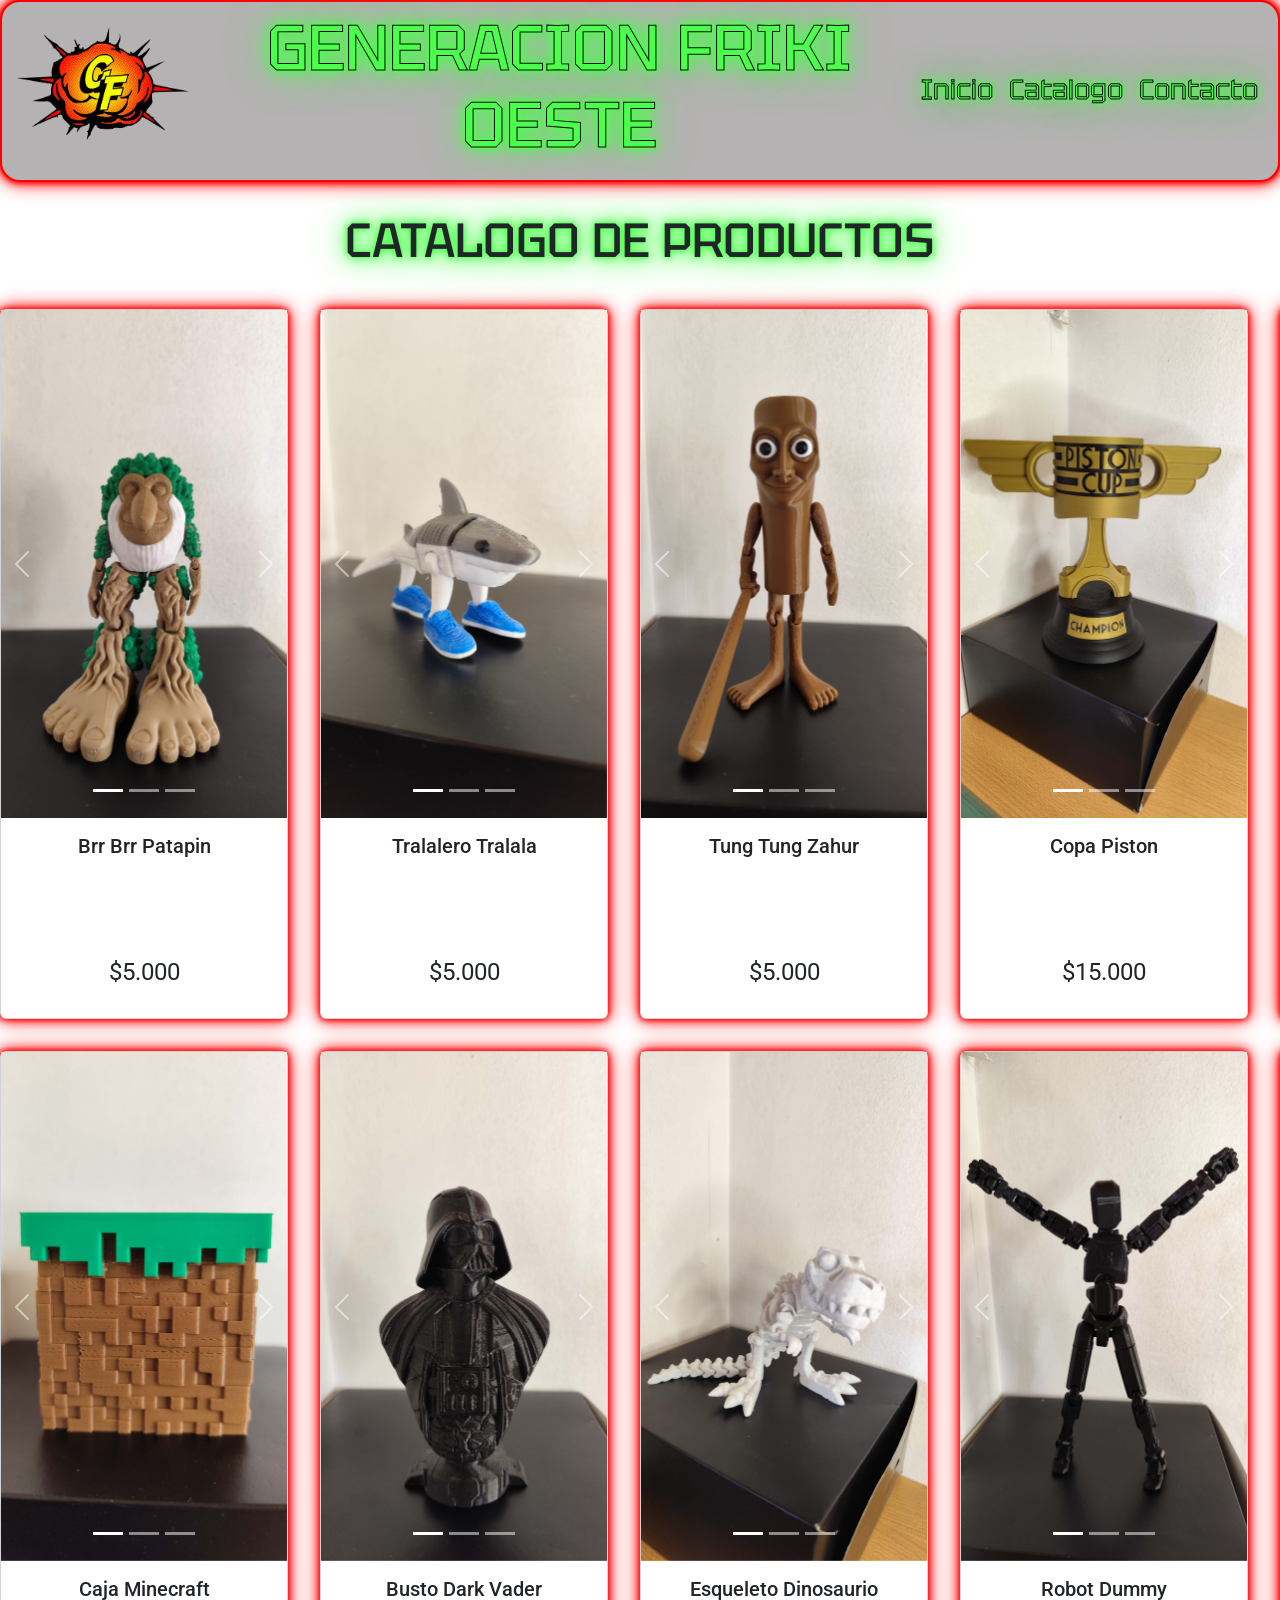
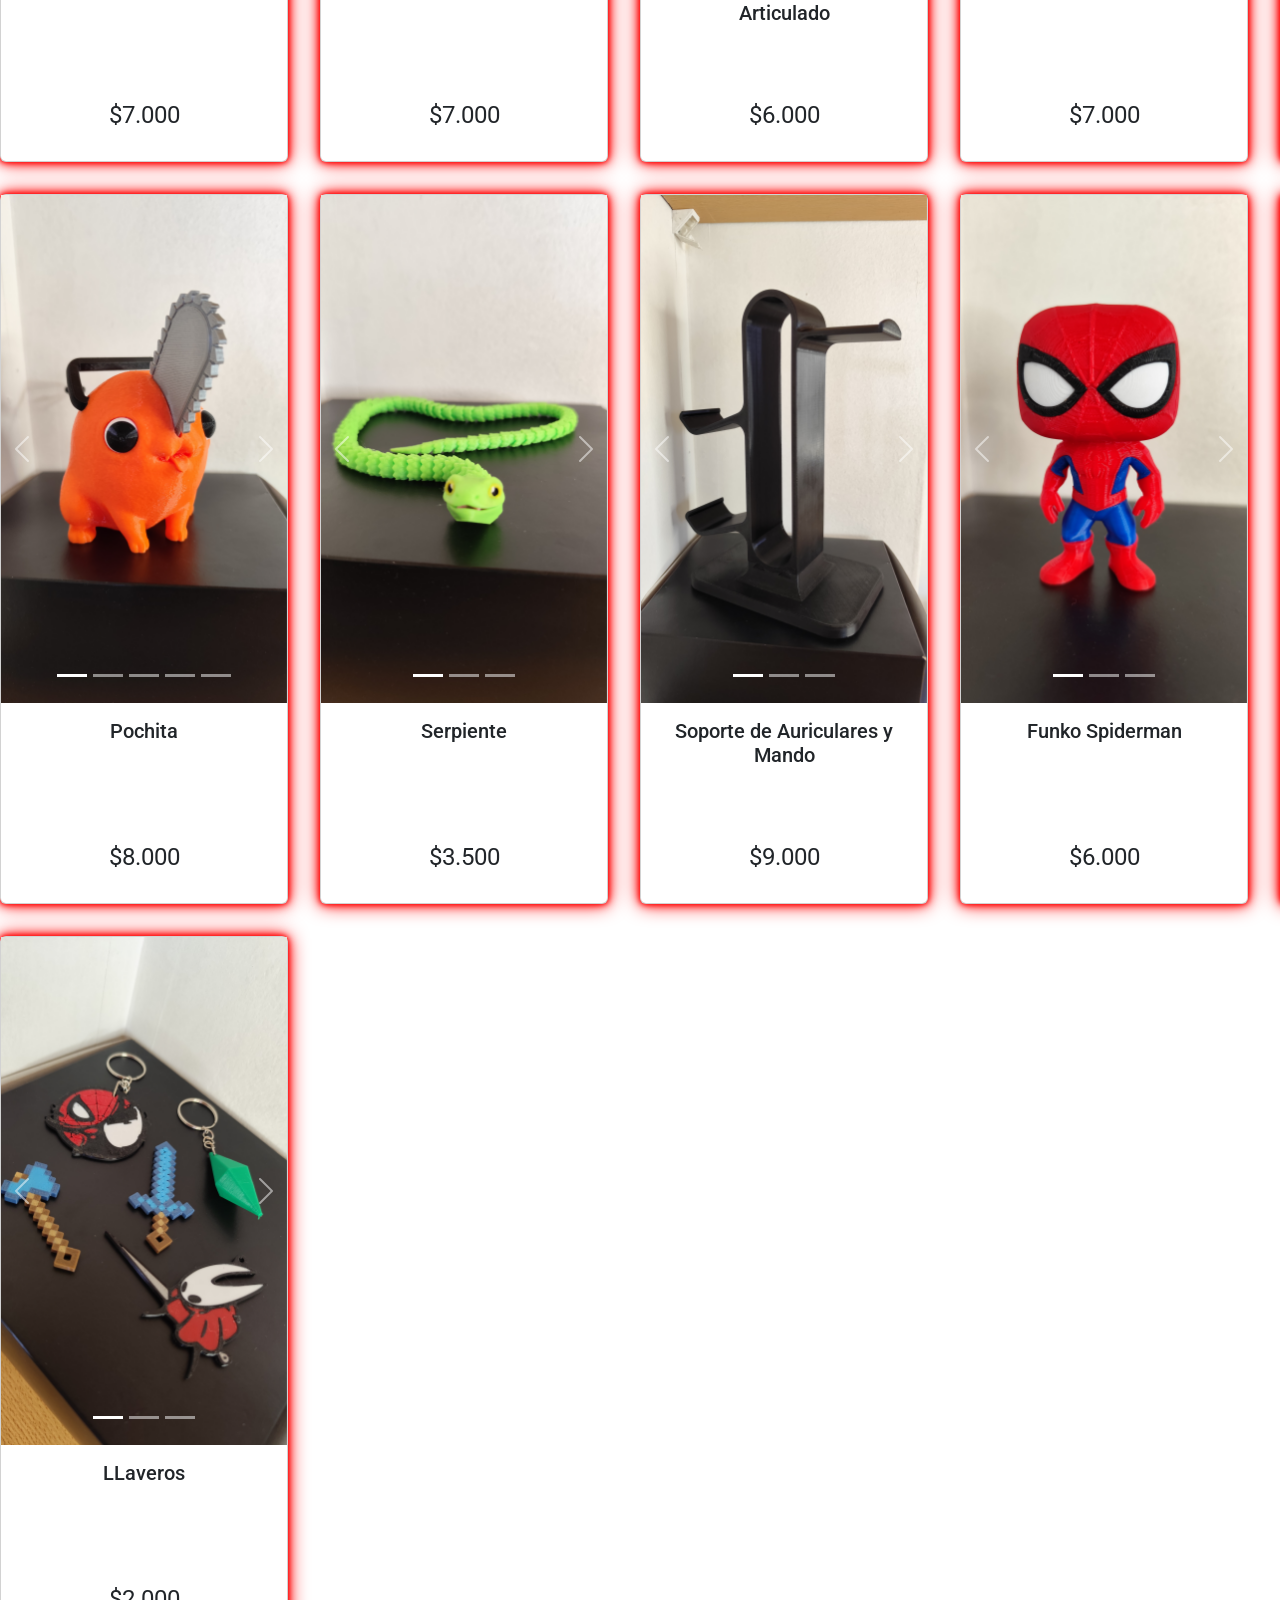
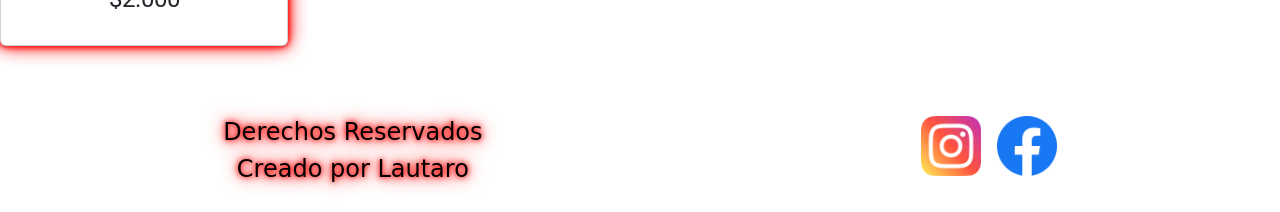
==== commit 4dd4423a: "realizaron modificaciones en archivo html y scss de Contacto" ====
--- a/pages/catalogo.html
+++ b/pages/catalogo.html
@@ -43,12 +43,12 @@
                             <li class="nav-item">
                                 <a class="nav-link" href="../pages/catalogo.html">Catalogo</a>
                             </li>
-                            <li class="nav-item">
+                            <!-- <li class="nav-item">
                                 <a class="nav-link" href="../pages/pedidos.html">Pedidos</a>
-                            </li>
-                            <li class="nav-item">
+                            </li> -->
+                            <!-- <li class="nav-item">
                                 <a class="nav-link" href="../pages/tu_cuenta.html">Tu Cuenta</a>
-                            </li>
+                            </li> -->
                             <li class="nav-item">
                                 <a class="nav-link" href="../pages/contacto.html">Contacto</a>
                             </li>
@@ -99,7 +99,6 @@
                     <div class="card-body">
                     <h5 class="card-title">Brr Brr Patapin</h5>
                     <p class="card-text">$5.000</p>
-                    <a href="#" class="btn">Añadir al carro</a>
                     </div>
                 </div>
             </article>
@@ -140,7 +139,7 @@
             <div class="card-body">
                 <h5 class="card-title">Tralalero Tralala</h5>
                 <p class="card-text">$5.000</p>
-                <a href="#" class="btn">Añadir al carro</a>
+                
                     </div>
                     </div>
             </article>
@@ -181,7 +180,7 @@
                         <div class="card-body">
                         <h5 class="card-title">Tung Tung Zahur</h5>
                         <p class="card-text">$5.000</p>
-                        <a href="#" class="btn">Añadir al carro</a>
+                        
                         </div>
                 </div>
             </article>
@@ -222,7 +221,7 @@
             <div class="card-body">
                 <h5 class="card-title">Copa Piston</h5>
                 <p class="card-text">$15.000</p>
-                <a href="#" class="btn">Añadir al carro</a>
+                
             </div>
                 </div>
             </article>
@@ -263,7 +262,7 @@
                     <div class="card-body">
                         <h5 class="card-title">Soporte Creeper</h5>
                         <p class="card-text">$18.000</p>
-                        <a href="#" class="btn">Añadir al carro</a>
+                        
                     </div>
                 </div>
             </article>
@@ -304,7 +303,7 @@
                     <div class="card-body">
                         <h5 class="card-title">Caja Minecraft</h5>
                         <p class="card-text">$7.000</p>
-                        <a href="#" class="btn">Añadir al carro</a>
+                        
                     </div>
                 </div>
             </article>
@@ -345,7 +344,7 @@
                         <div class="card-body">
                             <h5 class="card-title">Busto Dark Vader</h5>
                             <p class="card-text">$7.000</p>
-                            <a href="#" class="btn">Añadir al carro</a>
+                            
                         </div>
                 </div>
             </article>
@@ -386,7 +385,7 @@
                         <div class="card-body">
                             <h5 class="card-title">Esqueleto Dinosaurio Articulado</h5>
                             <p class="card-text">$6.000</p>
-                            <a href="#" class="btn">Añadir al carro</a>
+                            
                         </div>
                 </div>
             </article>
@@ -427,7 +426,7 @@
                         <div class="card-body">
                             <h5 class="card-title">Robot Dummy</h5>
                             <p class="card-text">$7.000</p>
-                            <a href="#" class="btn">Añadir al carro</a>
+                            
                         </div>
                 </div>
             </article>
@@ -468,7 +467,7 @@
                         <div class="card-body">
                             <h5 class="card-title">Soporte de mando Hornet</h5>
                             <p class="card-text">$6.500</p>
-                            <a href="#" class="btn">Añadir al carro</a>
+                            
                         </div>
                     </div>
             </article>
@@ -519,7 +518,7 @@
                 <div class="card-body">
                             <h5 class="card-title">Pochita</h5>
                             <p class="card-text">$8.000</p>
-                            <a href="#" class="btn">Añadir al carro</a>
+                            
                 </div>
                 </div>
             </article>
@@ -560,7 +559,7 @@
                         <div class="card-body">
                             <h5 class="card-title">Serpiente</h5>
                             <p class="card-text">$3.500</p>
-                            <a href="#" class="btn">Añadir al carro</a>
+                            
                         </div>
                 </div>
             </article>
@@ -601,7 +600,7 @@
                         <div class="card-body">
                             <h5 class="card-title">Soporte de Auriculares y Mando</h5>
                             <p class="card-text">$9.000</p>
-                            <a href="#" class="btn">Añadir al carro</a>
+                            
                         </div>
         </div>
             </article>
@@ -642,7 +641,7 @@
             <div class="card-body">
                             <h5 class="card-title">Funko Spiderman</h5>
                             <p class="card-text">$6.000</p>
-                            <a href="#" class="btn">Añadir al carro</a>
+                            
                     </div>
                 </div>
             </article>
@@ -683,7 +682,7 @@
                         <div class="card-body">
                             <h5 class="card-title">Funko Venom</h5>
                             <p class="card-text">$6.000</p>
-                            <a href="#" class="btn">Añadir al carro</a>
+                            
                         </div>
                 </div>
             </article>
@@ -724,7 +723,7 @@
                         <div class="card-body">
                             <h5 class="card-title">LLaveros</h5>
                             <p class="card-text">$2.000</p>
-                            <a href="#" class="btn">Añadir al carro</a>
+                            
                         </div>
         </div>
             </article>
@@ -741,16 +740,16 @@
         <section>
             <ul class="redes-sociales">
                 <li>
-                    <a href="https://www.instagram.com" target="_blank">
+                    <a href="https://www.instagram.com/generacion_friki_oeste?igsh=MWh0bnFiYmdvY2s1aw==" target="_blank">
                         <img src="../assets/logos/instagram.png" alt="Logo de Instagram" class="logo_red_social">
                     </a>
                 </li>
 
-                <li>
+                <!-- <li>
                     <a href="https://x.com/?lang=es" target="_blank">
                         <img src="../assets/logos/x.png" alt="Logo de X" class="logo_red_social">
                     </a>
-                </li>
+                </li> -->
 
                 <li>
                     <a href="https://www.facebook.com/?locale=es_LA" target="_blank">
--- a/styles/styles.css
+++ b/styles/styles.css
@@ -337,170 +337,60 @@
     font-size: 1.25rem;
   }
 }
-.titulo-contacto {
-  display: flex;
-  justify-content: center;
-  font-size: 48px;
+main .titulo-contacto {
+  display: flex;
+  justify-content: center;
+  font-size: 3rem;
   font-family: tektur;
   text-shadow: 0 0 5px #4cff4c, 0 0 10px #4cff4c, 0 0 20px #4cff4c, 0 0 40px #4cff4c;
   margin-top: 30px;
-  margin-bottom: 10px;
-}
-
-.text-contacto {
-  text-align: center;
-  color: #000000;
+  margin-bottom: 100px;
+}
+main section {
+  display: flex;
+  justify-content: space-around;
+}
+main section .info-generacion-friki {
+  text-align: left;
+}
+main section .info-generacion-friki h2 {
+  text-align: center;
+  font-size: 2.5rem;
+  font-family: tektur;
+  text-shadow: 0 0 5px #4cff4c, 0 0 10px #4cff4c, 0 0 20px #4cff4c, 0 0 40px #4cff4c;
+  margin-bottom: 50px;
+}
+main section .info-generacion-friki h3 {
+  font-size: 1.75rem;
+  font-family: tektur;
+  text-shadow: 0 0 5px #4cff4c, 0 0 10px #4cff4c, 0 0 20px #4cff4c, 0 0 40px #4cff4c;
+}
+main section .info-generacion-friki p {
+  white-space: pre-line;
   font-family: roboto;
-  font-size: 30px;
-  text-shadow: 0 0 5px #ff0000, 0 0 10px #ff0000, 0 0 20px #ff0000;
-}
-
-.contenedor-contacto {
-  display: flex;
-  justify-content: center;
-  align-items: flex-start;
-  gap: 400px;
-  width: 100%;
-}
-.contenedor-contacto .informacion-contacto {
-  display: flex;
-  flex-direction: column;
-  font-size: 24px;
-  gap: 16px;
-  margin-left: 32px;
-  width: 400px;
-}
-.contenedor-contacto .informacion-contacto h2 {
-  font-family: tektur;
-  text-shadow: 0 0 5px #4cff4c, 0 0 10px #4cff4c, 0 0 20px #4cff4c, 0 0 40px #4cff4c;
-  text-align: center;
-}
-.contenedor-contacto .informacion-contacto input {
-  width: 100%;
-}
-.contenedor-contacto .informacion-contacto textarea {
-  width: 100%;
-  height: 120%;
-}
-.contenedor-contacto .informacion-contacto label {
-  font-family: tektur;
-}
-.contenedor-contacto .informacion-contacto [type=submit] {
-  background-color: #4cff4c;
-  font-size: 30px;
-  padding: 10px 25px;
-  border-color: black;
-  border-style: groove;
-  border-radius: 8px;
-  cursor: pointer;
-  transition: 0.3s;
-}
-.contenedor-contacto .informacion-contacto [type=reset] {
-  background-color: #4cff4c;
-  font-size: 30px;
-  padding: 10px 25px;
-  border-color: black;
-  border-style: groove;
-  border-radius: 8px;
-  cursor: pointer;
-  transition: 0.3s;
-}
-
-.mapa {
-  margin-right: 32px;
-  font-family: tektur;
-  text-shadow: 0 0 5px #4cff4c, 0 0 10px #4cff4c, 0 0 20px #4cff4c, 0 0 40px #4cff4c;
-  text-align: center;
-}
-.mapa iframe {
-  width: 600px;
-  height: 450px;
-}
-.mapa .horarios-contacto {
-  margin-top: 16px;
-}
-.mapa h3 {
-  margin-bottom: 8px;
-}
-.mapa p {
-  margin: 0;
-  text-align: center;
-  font-size: 30px;
+  font-size: 1.25rem;
+}
+main section .info-generacion-friki-oeste {
+  text-align: left;
+}
+main section .info-generacion-friki-oeste h2 {
+  text-align: center;
+  font-size: 2.5rem;
+  font-family: tektur;
+  text-shadow: 0 0 5px #4cff4c, 0 0 10px #4cff4c, 0 0 20px #4cff4c, 0 0 40px #4cff4c;
+  margin-bottom: 50px;
+}
+main section .info-generacion-friki-oeste h3 {
+  font-size: 1.75rem;
+  font-family: tektur;
+  text-shadow: 0 0 5px #4cff4c, 0 0 10px #4cff4c, 0 0 20px #4cff4c, 0 0 40px #4cff4c;
+}
+main section .info-generacion-friki-oeste p {
   white-space: pre-line;
-  text-shadow: 0 0 5px #ff0000, 0 0 10px #ff0000, 0 0 20px #ff0000;
-}
-
-@media (min-width: 480px) and (max-width: 960px) {
-  .contenedor-contacto {
-    flex-direction: column;
-    align-items: center;
-    gap: 48px;
-  }
-  .contenedor-contacto .informacion-contacto {
-    align-items: center;
-  }
-  .contenedor-contacto .informacion-contacto input {
-    width: 600px;
-    font-size: 1.75rem;
-    text-align: center;
-  }
-  .contenedor-contacto .informacion-contacto textarea {
-    text-align: center;
-    width: 600px;
-    height: 400px;
-    font-size: 1.75rem;
-  }
-  .contenedor-contacto .mapa {
-    display: flex;
-    flex-direction: column;
-    align-items: center;
-    text-align: center;
-    margin-right: 0;
-  }
-  .contenedor-contacto .mapa iframe {
-    width: 400px;
-    height: 400px;
-    display: block;
-    margin: 0 auto;
-  }
-}
-@media (min-width: 300px) and (max-width: 479px) {
-  .contenedor-contacto {
-    flex-direction: column;
-    align-items: center;
-    gap: 32px;
-  }
-  .contenedor-contacto .informacion-contacto {
-    margin-left: 0;
-  }
-  .contenedor-contacto .informacion-contacto input {
-    width: 100%;
-    font-size: 1.25rem;
-  }
-  .contenedor-contacto .informacion-contacto textarea {
-    width: 100%;
-    height: 400px;
-    font-size: 1.25rem;
-  }
-  .contenedor-contacto .horarios-contacto p {
-    text-align: center;
-    font-size: 25px;
-  }
-  .mapa {
-    display: flex;
-    flex-direction: column;
-    align-items: center;
-    text-align: center;
-    margin-right: 0;
-  }
-  .mapa iframe {
-    width: 300px;
-    height: 300px;
-  }
-  .horarios-contacto {
-    text-align: center;
-  }
-}
+  font-family: roboto;
+  font-size: 1.25rem;
+}
+
 .titulo-datos-de-cuenta {
   display: flex;
   justify-content: center;
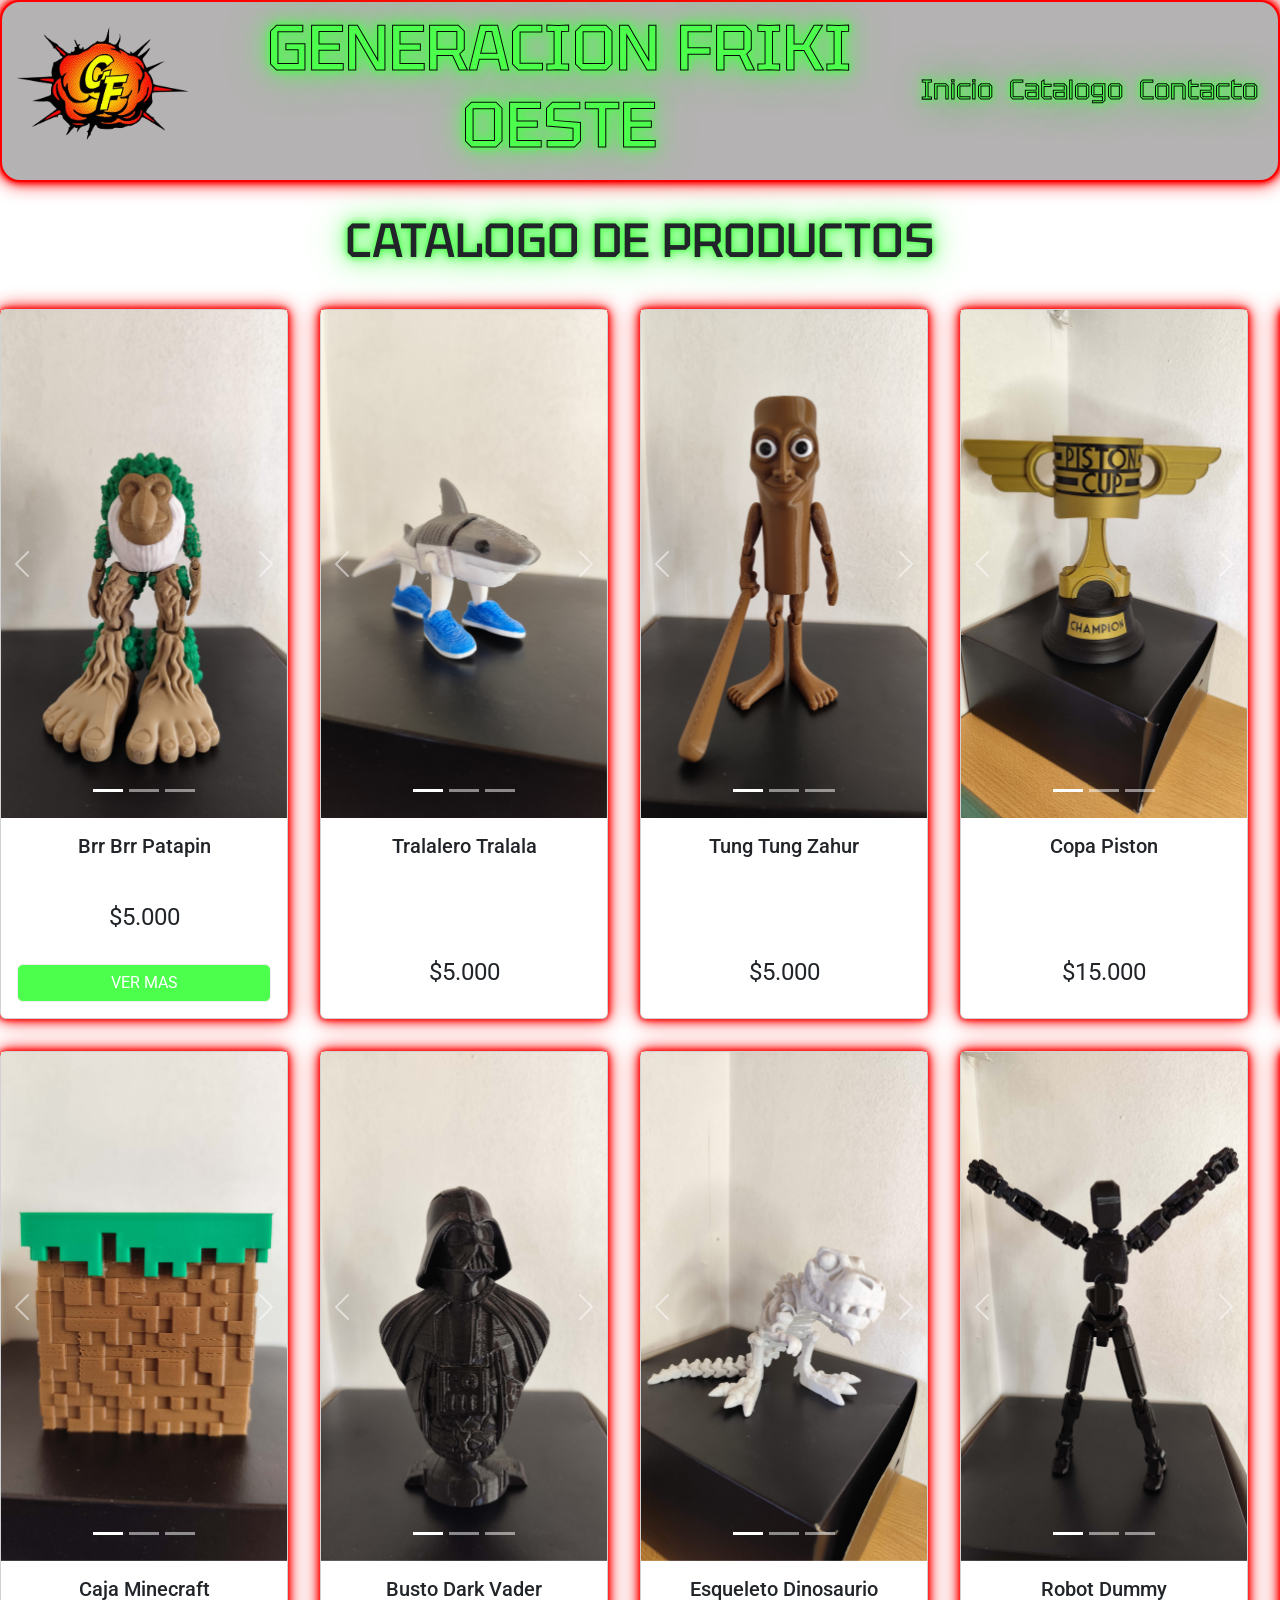
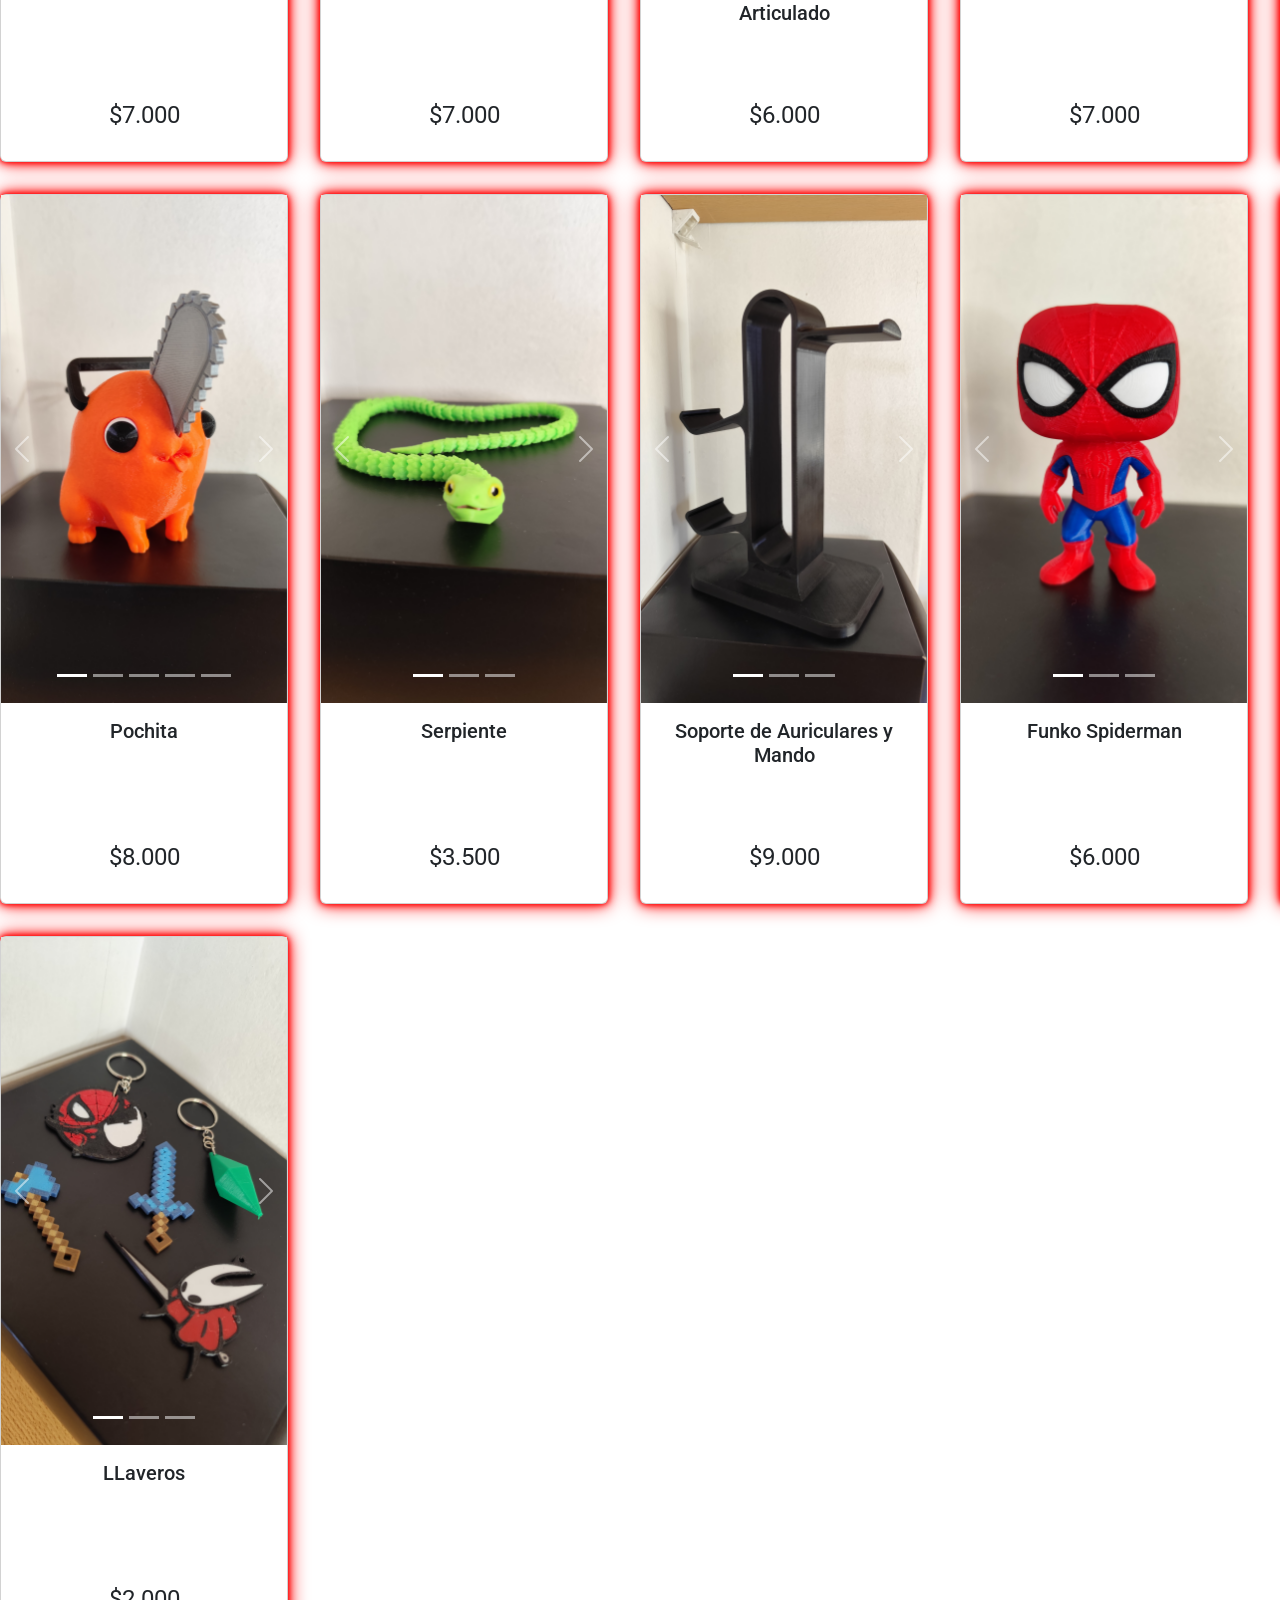
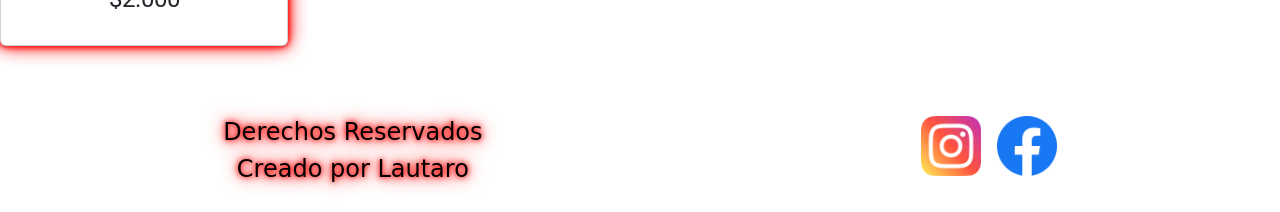
==== commit bdd70f9c: "se agrego pagina individual de producto y algunos estilos" ====
--- a/pages/catalogo.html
+++ b/pages/catalogo.html
@@ -99,6 +99,7 @@
                     <div class="card-body">
                     <h5 class="card-title">Brr Brr Patapin</h5>
                     <p class="card-text">$5.000</p>
+                    <a href="./productos/brr-brr-patapin.html" class="btn btn-primary">VER MAS</a>
                     </div>
                 </div>
             </article>
--- a/styles/styles.css
+++ b/styles/styles.css
@@ -499,6 +499,46 @@
     grid-column: 1/-1;
   }
 }
+main section .producto-carousel {
+  display: flex;
+  justify-items: center;
+  align-items: center;
+  margin-left: 50px;
+  margin-top: 50px;
+  max-width: 500px;
+  margin-left: 50px;
+  border-radius: 15px;
+  overflow: hidden;
+}
+
+.especificaciones {
+  display: flex;
+  flex-direction: column;
+  align-items: start;
+  margin-top: 220px;
+  margin-left: 50px;
+  font-family: roboto;
+}
+.especificaciones h3 {
+  text-shadow: 0 0 5px #4cff4c, 0 0 10px #4cff4c, 0 0 20px #4cff4c, 0 0 40px #4cff4c;
+}
+.especificaciones p {
+  font-family: roboto;
+  font-size: 1.25rem;
+}
+.especificaciones ul {
+  padding: 0%;
+  font-family: roboto;
+  font-size: 1.25rem;
+  list-style: none;
+}
+.especificaciones .titulo-producto {
+  font-family: tektur;
+  text-shadow: 0 0 5px #ff0000, 0 0 10px #ff0000, 0 0 20px #ff0000;
+  display: flex;
+  font-size: 3rem;
+}
+
 * {
   margin: 0;
   padding: 0;
